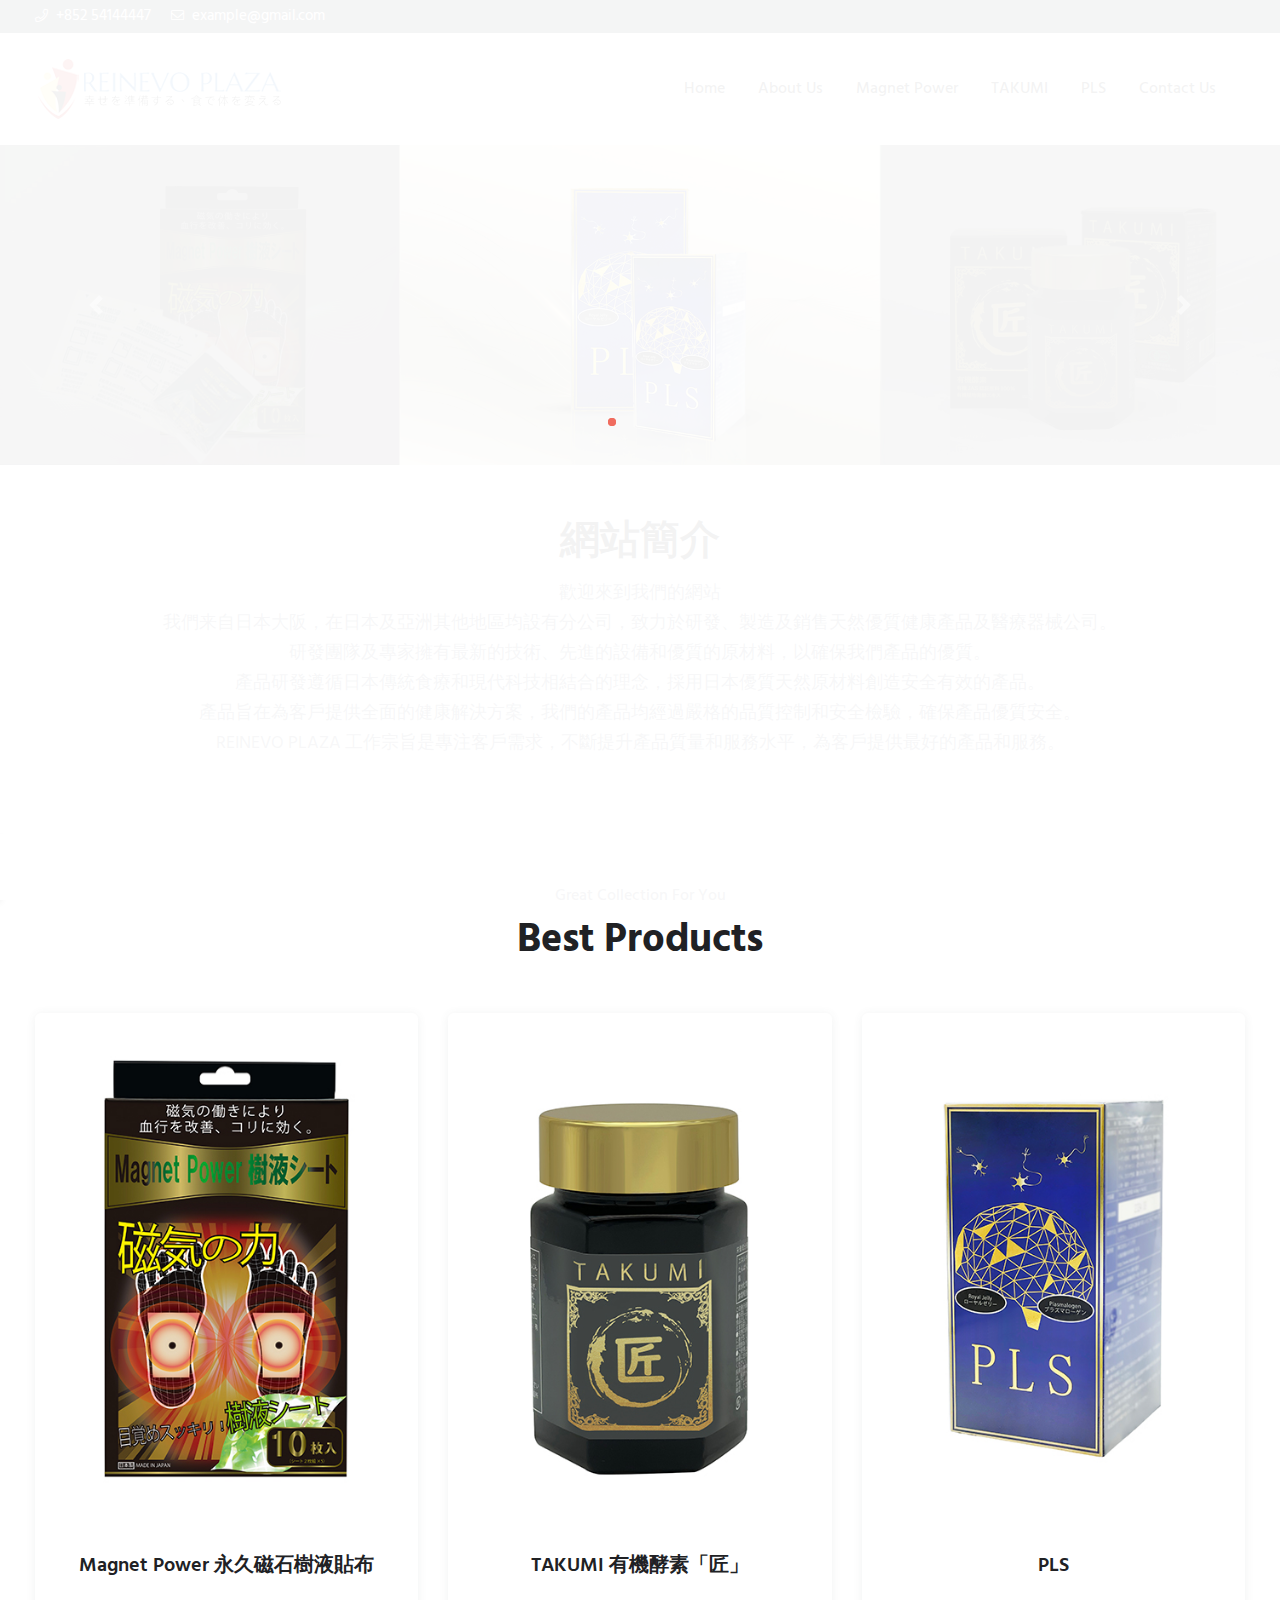
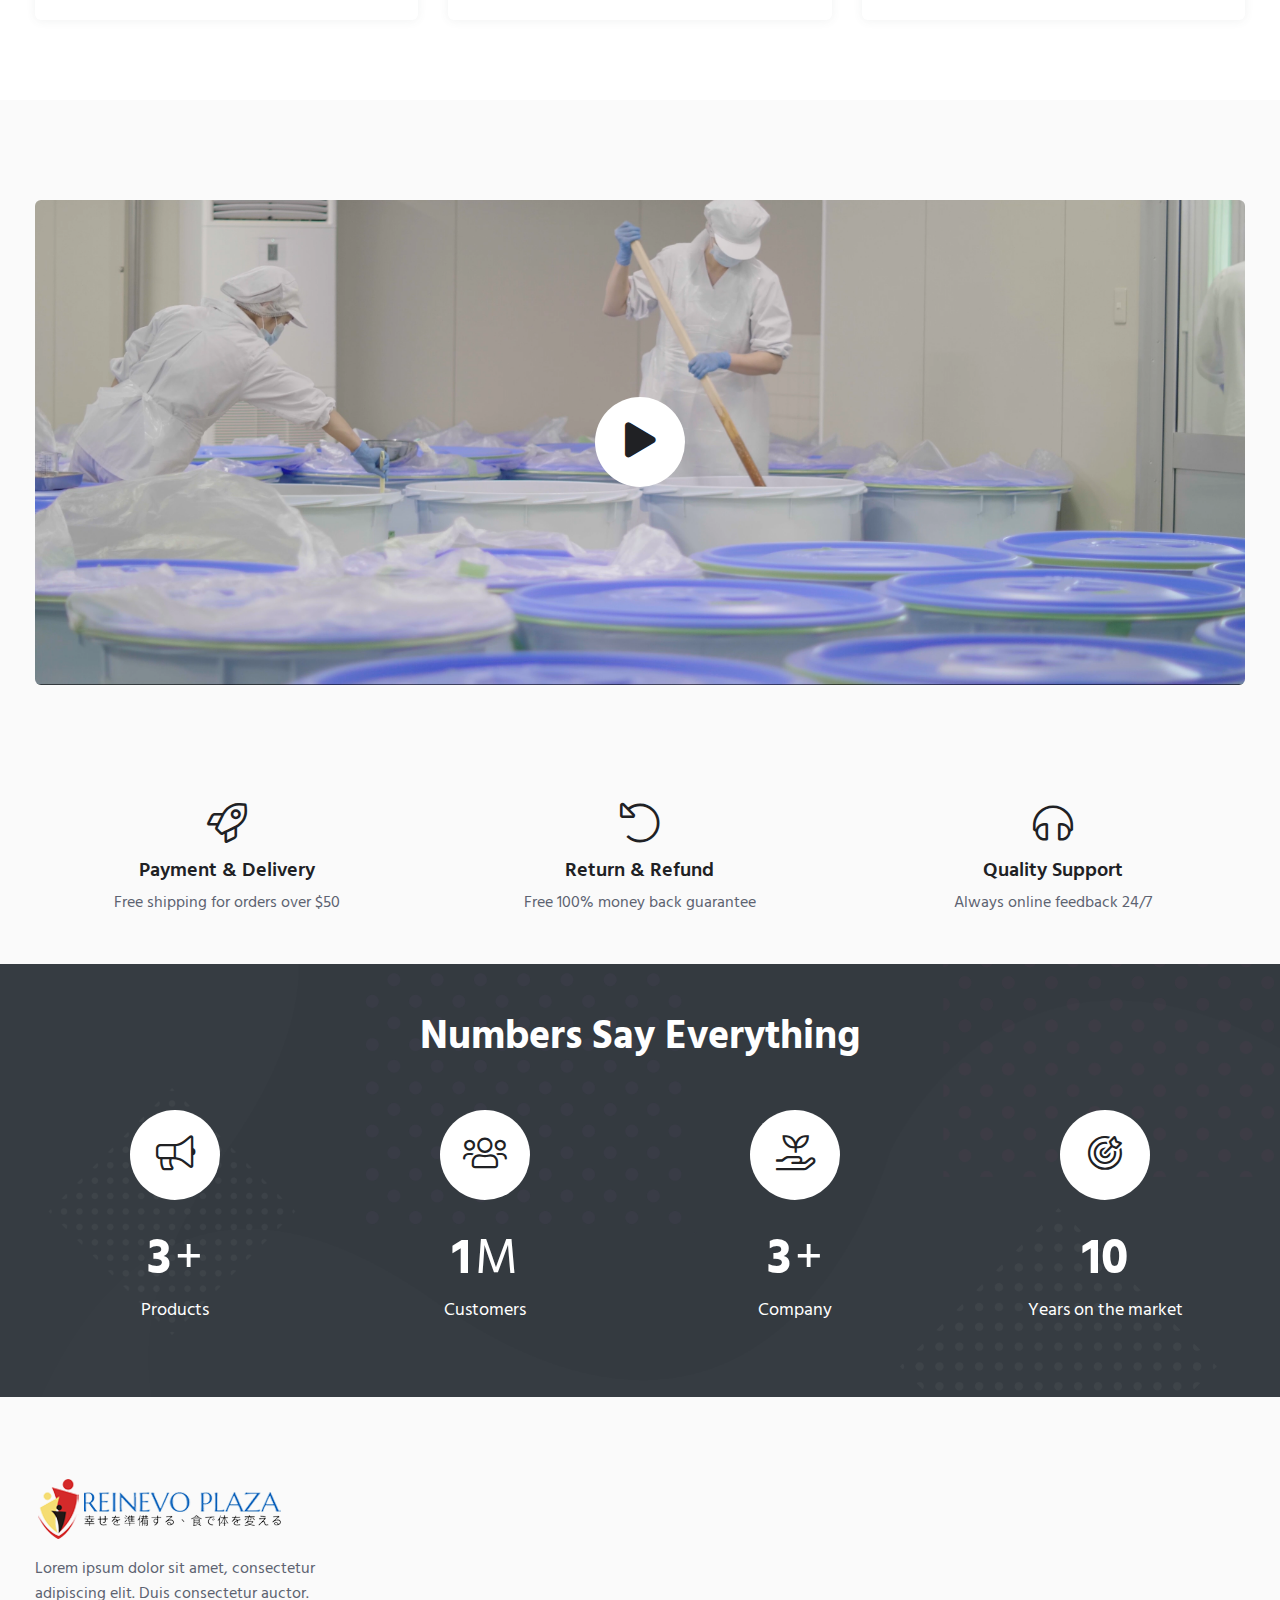
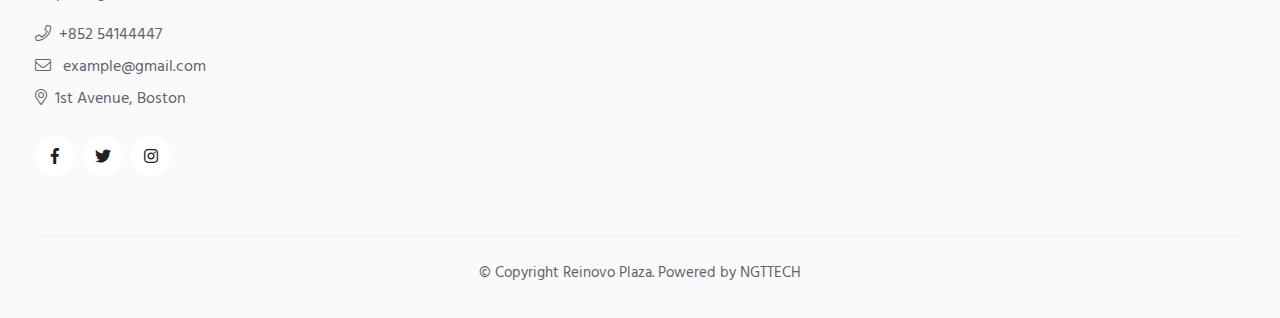
==== index.html @ 69c7a855 "05/06/2023" ====
<!DOCTYPE html>
<html lang="en">
<head>
    <meta content="text/html; charset=utf-8" http-equiv="content-type">
    <meta content="TechyDevs" name="author">
    <meta content="width=device-width, initial-scale=1.0" name="viewport">
    <meta content="ie=edge" http-equiv="X-UA-Compatible">
    <title>Reinovo Plaza</title>
    <!-- Favicon -->
    <link href="images/favicon.png" rel="icon">

    <!-- Google Fonts -->
    <link href="https://fonts.googleapis.com/" rel="preconnect">
    <link href="https://fonts.googleapis.com/css2?family=Hind:wght@300;400;500;700&amp;display=swap" rel="stylesheet">

    <!-- Template CSS Files -->
    <link href="css/bootstrap.min.css" rel="stylesheet">
    <link href="css/bootstrap-select.min.css" rel="stylesheet">
    <link href="css/font-awesome.min.css" rel="stylesheet">
    <link href="css/owl.carousel.min.css" rel="stylesheet">
    <link href="css/owl.theme.default.min.css" rel="stylesheet">
    <link href="css/jquery.fancybox.css" rel="stylesheet">
    <link href="css/animate.min.css" rel="stylesheet">
    <link href="css/style.css" rel="stylesheet">
</head>

<body>
<!-- start per-loader -->
<div class="loader-container">
    <div class="loader-ripple">
        <div></div>
        <div></div>
    </div>
</div>
<!-- end per-loader -->

<!-- ================================
            START HEADER AREA
================================= -->
<header class="header-area">
    <div class="main-header-top bg-dark py-1">
        <div class="container">
            <div class="row align-items-center">
                <div class="col-lg-6">
                    <div class="header-top-item">
                        <ul class="list-item list-item-white fs-15">
                            <li class="d-inline-block mr-3"><a href="tel:+18008012718"><i
                                    class="fal fa-phone mr-2 fs-13"></i>+852 54144447</a></li>
                            <li class="d-inline-block mr-3"><a href="mailto:example@gmail.com"><i
                                    class="fal fa-envelope mr-2 fs-13"></i>example@gmail.com</a></li>
                        </ul>
                    </div>
                </div><!-- end col-lg-6 -->
            </div><!-- end row -->
        </div><!-- end container -->
    </div><!-- end main-header-top -->
    <div class="main-header bg-white py-4">
        <div class="container">
            <div class="row align-items-center">
                <div class="col-lg-2 col-8">
                    <div class="main-brand-wrap d-flex align-items-center justify-content-between">
                        <a class="side-menu-open icon-element icon-element-xs d-block d-lg-none mr-3" href="#">
                            <i class="fal fa-bars"></i>
                        </a>
                        <a class="main-logo" href="#"><img alt="logo" class="logo" src="images/logo-black.png"></a>
                        <!-- end side-menu-open -->
                    </div><!-- end main-brand-wrap -->
                </div><!-- end col-lg-2-->
                <div class="col-lg-10 col-4">
                    <div class="main-header-content d-flex align-items-center justify-content-end">
                        <nav class="main-menu">
                            <ul>
                                <li>
                                    <a href="index.html">home <i class="fal"></i></a>
                                </li>
                                <li>
                                    <a href="#about">about us <i class="fal"></i></a>
                                </li>
                                <li>
                                    <a href="magnet-power.html">Magnet Power <i class="fal"></i></a>
                                </li>
                                <li>
                                    <a href="takumi.html">TAKUMI <i class="fal"></i></a>
                                </li>
                                <li>
                                    <a href="pls.html">PLS <i class="fal"></i></a>
                                </li>
                                <li>
                                    <a href="#">Contact us <i class="fal"></i></a>
                                </li>
                            </ul>
                        </nav>
                        <!-- end main-header-action -->
                    </div><!-- end main-header-content -->
                </div><!-- end col-lg-10 -->
            </div><!-- end row -->
        </div><!-- end container -->
    </div><!-- end main-header -->
    <div class="off-canvas">
        <a class="off-canvas-close icon-element icon-element-xs position-absolute top-0 right-0 mt-3 mr-3" href="#">
            <i class="fal fa-times"></i>
        </a><!-- end off-canvas-close -->
        <ul class="list-item off-canvas-menu">
            <li>
                <a href="index.html">home <i class="fal"></i></a>
            </li>
            <li>
                <a href="#about">about us <i class="fal"></i></a>
            </li>
            <li>
                <a href="magnet-power.html">Magnet Power <i class="fal"></i></a>
            </li>
            <li>
                <a href="takumi.html">TAKUMI <i class="fal"></i></a>
            </li>
            <li>
                <a href="pls.html">PLS <i class="fal"></i></a>
            </li>
            <li>
                <a href="#">Contact us <i class="fal"></i></a>
            </li>
        </ul>
    </div><!-- end off-canvas -->
</header>
<!-- ================================
         END HEADER AREA
================================= -->

<!--================================
         START HERO AREA
=================================-->
<section class="hero-area">
    <div class="carousel slide" data-ride="carousel" id="carouselExampleControls">
        <div class="carousel-inner">
            <div class="carousel-item active">
                <img alt="First slide" class="d-block w-100 desktop-image" src="images/shop/3.jpg">
                <img alt="First slide" class="d-block w-100 mobile-image" src="images/shop/s-1.png">
            </div>
            <div class="carousel-item">
                <img alt="Second slide" class="d-block w-100 desktop-image" src="images/shop/1.jpg">
                <img alt="Second slide" class="d-block w-100 mobile-image" src="images/shop/s-2.png">
            </div>
            <div class="carousel-item" id="about">
                <img alt="Third slide" class="d-block w-100 desktop-image" src="images/shop/2.jpg">
                <img alt="Third slide" class="d-block w-100 mobile-image" src="images/shop/s-3.png">
            </div>
        </div>
        <a class="carousel-control-prev" data-slide="prev" href="#carouselExampleControls" role="button">
            <span aria-hidden="true" class="carousel-control-prev-icon"></span>
            <span class="sr-only">Previous</span>
        </a>
        <a class="carousel-control-next" data-slide="next" href="#carouselExampleControls" role="button">
            <span aria-hidden="true" class="carousel-control-next-icon"></span>
            <span class="sr-only">Next</span>
        </a>
    </div>
</section>
<!-- end hero-area -->
<!--================================
        END HERO AREA
=================================-->

<!-- ================================
       START SERVICE AREA
================================= -->
<section class="service-area section-padding bg-gray">
    <div class="container">
        <div class="text-center">
            <h2 class="sec-title mb-3 theme-font-2 fw-semi-bold">網站簡介</h2>
            <p class="sec-desc mb-4">
                歡迎來到我們的網站<br/>

                我們来自日本大阪，在日本及亞洲其他地區均設有分公司，致力於研發、製造及銷售天然優質健康產品及醫療器械公司。<br/>

                研發團隊及專家擁有最新的技術、先進的設備和優質的原材料，以確保我們產品的優質。<br/>

                產品研發遵循日本傳統食療和現代科技相結合的理念，採用日本優質天然原材料創造安全有效的產品。<br/>

                產品旨在為客戶提供全面的健康解決方案，我們的產品均經過嚴格的品質控制和安全檢驗，確保產品優質安全。<br/>

                REINEVO PLAZA 工作宗旨是專注客戶需求，不斷提升產品質量和服務水平，為客戶提供最好的產品和服務。
            </p>
        </div>
    </div><!-- end container -->
</section><!-- end service-area -->
<!-- ================================
       START SERVICE AREA
================================= -->

<hr class="border-top-gray my-0">

<!-- ================================
       START PRODUCT AREA
================================= -->
<section class="product-area section-padding">
    <div class="container">
        <div class="text-center">
            <p class="mb-2 fw-medium">Great Collection For You</p>
            <h3 class="sec-title">Best Products</h3>
        </div>
        <div class="row mt-5">
            <div class="col-lg-4 col-md-6">
                <div class="card text-center hover-y overflow-hidden">
                    <div class="card-head">
                        <img alt="product image" class="card-img-top lazy" data-src="images/products/3_1.jpg"
                             src="images/products/3_1.jpg">
                        <a class="btn btn-sm btn-primary add-to-cart-btn" href="magnet-power.html">View Details <i
                                class="fal fa-angle-right ml-1"></i></a>
                    </div><!-- end card-head -->
                    <div class="card-body">
                        <h4 class="card-title fs-20"><a href="magnet-power.html">Magnet Power 永久磁石樹液貼布</a></h4>
                    </div><!-- end card-body -->
                </div><!-- end card -->
            </div><!-- end col-lg-3 -->
            <div class="col-lg-4 col-md-6">
                <div class="card text-center hover-y overflow-hidden">
                    <div class="card-head">
                        <img alt="product image" class="card-img-top lazy" data-src="iimages/products/1_1.jpg"
                             src="images/products/1_1.jpg">
                        <a class="btn btn-sm btn-primary add-to-cart-btn" href="takumi.html">View Details <i
                                class="fal fa-angle-right ml-1"></i></a>
                    </div><!-- end card-head -->
                    <div class="card-body">
                        <h4 class="card-title fs-20"><a href="takumi.html">TAKUMI 有機酵素「匠」</a></h4>
                    </div><!-- end card-body -->
                </div><!-- end card -->
            </div>
            <div class="col-lg-4 col-md-6">
                <div class="card text-center hover-y overflow-hidden">
                    <div class="card-head">
                        <img alt="product image" class="card-img-top lazy" data-src="images/products/2_1.jpg"
                             src="images/products/2_1.jpg">
                        <a class="btn btn-sm btn-primary add-to-cart-btn" href="pls.html">View Details <i
                                class="fal fa-angle-right ml-1"></i></a>
                    </div><!-- end card-head -->
                    <div class="card-body">
                        <h4 class="card-title fs-20"><a href="pls.html">PLS</a></h4>
                    </div><!-- end card-body -->
                </div><!-- end card -->
            </div>

        </div><!-- end row -->
        <!--<div class="text-center">
            <a href="#" class="btn btn-primary"><i class="far fa-sync-alt mr-1"></i> Load more product</a>
        </div>-->
    </div><!-- end container -->
</section>
<!-- end product-area -->
<!-- ================================
       START PRODUCT AREA
================================= -->

<!-- ================================
       START CTA AREA
================================= -->
<section class="cta-area bg-gray section--padding">
    <div class="container">
        <div class="row">
            <div class="col-lg-12">
                <div class="position-relative">
                    <img alt="" class="w-100 rounded-6 lazy" data-src="images/products/thumb.PNG"
                         src="images/products/thumb.PNG">
                    <div class="video-box position-absolute top-0 left-0 w-100 h-100 d-flex align-items-center justify-content-center">
                        <a class="icon-element hover-y" data-fancybox="preview-video"
                           href="https://www.youtube.com/watch?v=OJF3Egdzdyc" title="Play Video">
                            <i class="fas fa-play"></i>
                        </a>
                    </div>
                </div>
            </div>
        </div><!-- end row -->
    </div><!-- end container -->
</section><!-- end cta-area -->
<!-- ================================
       START CTA AREA
================================= -->

<!-- ================================
       START HOW-IT-WORKS AREA
================================= -->
<section class="how-it-works-area bg-gray pt-5 pb-4 text-center">
    <div class="container">
        <div class="row">
            <div class="col-lg-4 col-md-6">
                <div class="mb-4">
                    <span class="fal fa-rocket mb-3 fs-40 text-black"></span>
                    <h5 class="mb-2 fw-semi-bold">Payment & Delivery</h5>
                    <p>Free shipping for orders over $50</p>
                </div>
            </div><!-- end col-lg-4 -->
            <div class="col-lg-4 col-md-6">
                <div class="mb-4">
                    <span class="fal fa-undo-alt mb-3 fs-40 text-black"></span>
                    <h5 class="mb-2 fw-semi-bold">Return & Refund</h5>
                    <p>Free 100% money back guarantee</p>
                </div>
            </div><!-- end col-lg-4 -->
            <div class="col-lg-4 col-md-6">
                <div class="mb-4">
                    <span class="fal fa-headphones mb-3 fs-40 text-black"></span>
                    <h5 class="mb-2 fw-semi-bold">Quality Support</h5>
                    <p>Always online feedback 24/7</p>
                </div>
            </div><!-- end col-lg-4 -->
        </div><!-- end row -->
    </div><!-- end container -->
</section><!-- end how-it-works-area -->
<!-- ================================
       START HOW-IT-WORKS AREA
================================= -->

<!-- ================================
       START FUN-FACT AREA
================================= -->
<section class="fun-fact-area bg-dark text-center section-padding pattern-bg">
    <div class="container">
        <h2 class="sec-title text-white">Numbers Say Everything</h2>
        <div class="row mt-5">
            <div class="col-lg-3 col-md-6">
                <div class="fun-fact-item mb-4">
                    <div class="icon-element mx-auto mb-5 d-block">
                        <i class="fal fa-bullhorn"></i>
                    </div>
                    <span class="counter text-white fs-50 font-weight-bold">3</span>
                    <span class="fs-50 text-white">+</span>
                    <p class="mt-3 fs-18 text-white">Products</p>
                </div><!-- end fun-fact-item -->
            </div><!-- end col-lg-3 -->
            <div class="col-lg-3 col-md-6">
                <div class="fun-fact-item mb-4">
                    <div class="icon-element mx-auto mb-5 d-block">
                        <i class="fal fa-users"></i>
                    </div>
                    <span class="counter text-white fs-50 font-weight-bold">1</span>
                    <span class="fs-50 text-white">M</span>
                    <p class="mt-3 fs-18 text-white">Customers</p>
                </div><!-- end fun-fact-item -->
            </div><!-- end col-lg-3 -->
            <div class="col-lg-3 col-md-6">
                <div class="fun-fact-item mb-4">
                    <div class="icon-element mx-auto mb-5 d-block">
                        <i class="fal fa-hand-holding-seedling"></i>
                    </div>
                    <span class="counter text-white fs-50 font-weight-bold">3</span>
                    <span class="fs-50 text-white">+</span>
                    <p class="mt-3 fs-18 text-white">Company</p>
                </div><!-- end fun-fact-item -->
            </div><!-- end col-lg-3 -->
            <div class="col-lg-3 col-md-6">
                <div class="fun-fact-item mb-4">
                    <div class="icon-element mx-auto mb-5 d-block">
                        <i class="fal fa-bullseye-arrow"></i>
                    </div>
                    <span class="counter text-white fs-50 font-weight-bold">10</span>
                    <p class="mt-3 fs-18 text-white">Years on the market</p>
                </div><!-- end fun-fact-item -->
            </div><!-- end col-lg-3 -->
        </div><!-- end row -->
    </div><!-- end container -->
</section><!-- end fun-fact-area -->
<!-- ================================
       START FUN-FACT AREA
================================= -->

<!-- ================================
         END FOOTER AREA
================================= -->
<section class="footer-area bg-gray pt-80 pb-4">
    <div class="container">
        <div class="row">
            <div class="col-lg-3 col-md-6">
                <div class="footer-item mb-5">
                    <a href="index.html">
                        <img alt="footer logo" class="footer-logo" src="images/logo-black.png">
                    </a>
                    <p class="mt-3">Lorem ipsum dolor sit amet, consectetur adipiscing elit. Duis consectetur
                        auctor.</p>
                    <ul class="list-item mt-3 mb-4">
                        <li><a href="tel:+85254144447"><i class="fal fa-phone mr-2"></i>+852 54144447</a></li>
                        <li><a href="mailto:example@gmail.com"><i class="fal fa-envelope mr-2"></i>
                            example@gmail.com</a>
                        </li>
                        <li><a href="#"><i class="fal fa-map-marker-alt mr-2"></i>1st Avenue, Boston</a></li>
                    </ul>
                    <div class="social-icons">
                        <a class="icon-element icon-element-xs mr-1" href="#"><i class="fab fa-facebook-f"></i></a>
                        <a class="icon-element icon-element-xs mr-1" href="#"><i class="fab fa-twitter"></i></a>
                        <a class="icon-element icon-element-xs" href="#"><i class="fab fa-instagram"></i></a>
                    </div><!-- end social-icons -->
                </div><!-- end footer-item -->
            </div><!-- end col-lg-3 -->
            <div class="col-lg-9 col-md-12">
                <iframe allowfullscreen=""
                        height="350" loading="lazy" referrerpolicy="no-referrer-when-downgrade" src="https://www.google.com/maps/embed?pb=!1m18!1m12!1m3!1d236161.11980849216!2d113.96289110441053!3d22.352968179770752!2m3!1f0!2f0!3f0!3m2!1i1024!2i768!4f13.1!3m3!1m2!1s0x3403fefda2ea2807%3A0x486db43574f494da!2sHong%20Kong!5e0!3m2!1sen!2sbd!4v1685864176898!5m2!1sen!2sbd" style="border:0;"
                        width="100%"></iframe>
            </div>
        </div><!-- end row -->
        <hr class="border-top-gray mt-0 mb-4">
        <div class="copyright-content">
            <p class="copy-desc my-2 fs-15 text-center">
                © Copyright Reinovo Plaza. Powered by <a class="btn-link font-weight-normal" href="#">NGTTECH</a>
            </p>
        </div><!-- end copyright-content -->
    </div><!-- end container -->
</section>
<!-- ================================
          END FOOTER AREA
================================= -->

<!-- start back-to-top -->
<div id="back-to-top">
    <i class="far fa-angle-up" title="Go top"></i>
</div>
<!-- end back-to-top -->

<!-- Template JS Files -->
<script src="js/jquery-3.4.1.min.js"></script>
<script src="js/bootstrap.bundle.min.js"></script>
<script src="js/bootstrap-select.min.js"></script>
<script src="js/owl.carousel.min.js"></script>
<script src="js/waypoints.min.js"></script>
<script src="js/jquery.counterup.min.js"></script>
<script src="js/jquery.fancybox.min.js"></script>
<script src="js/jquery.lazy.min.js"></script>
<script src="js/rating.js"></script>
<script src="js/main.js"></script>
</body>

</html>
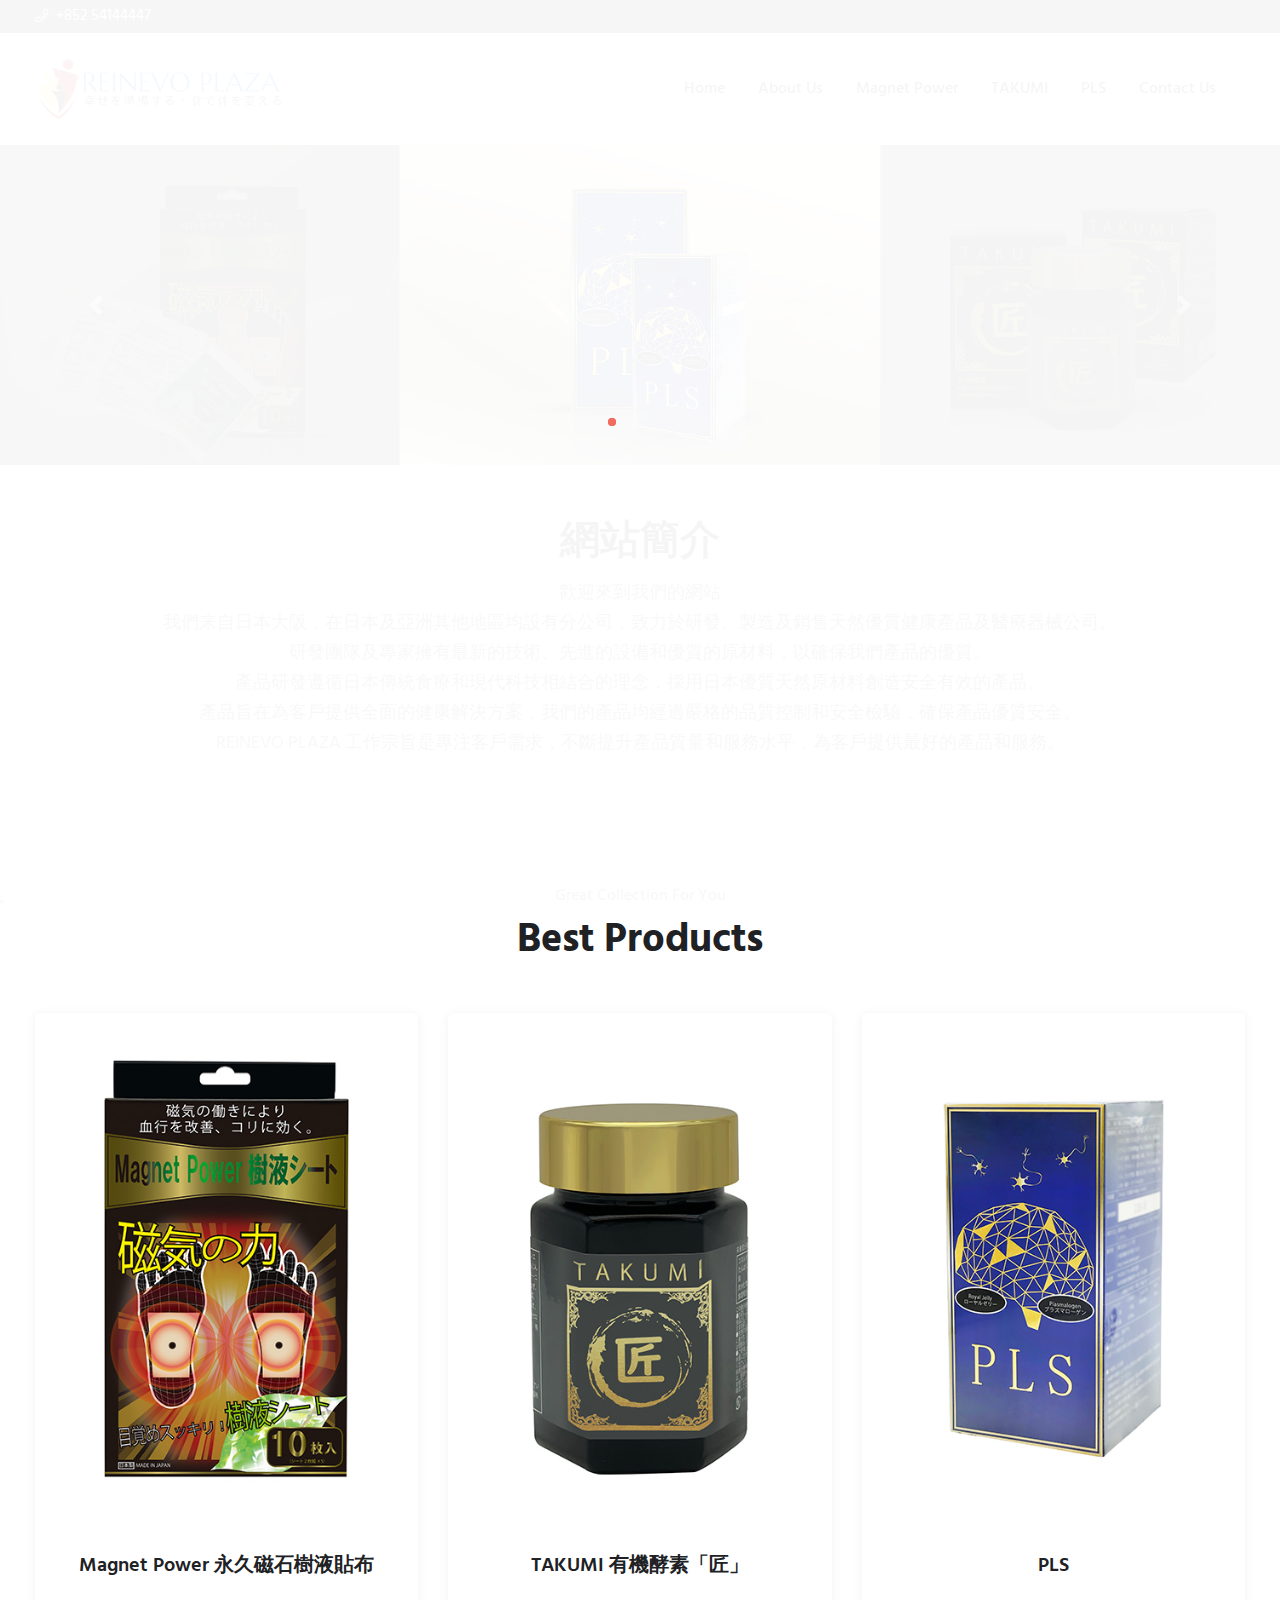
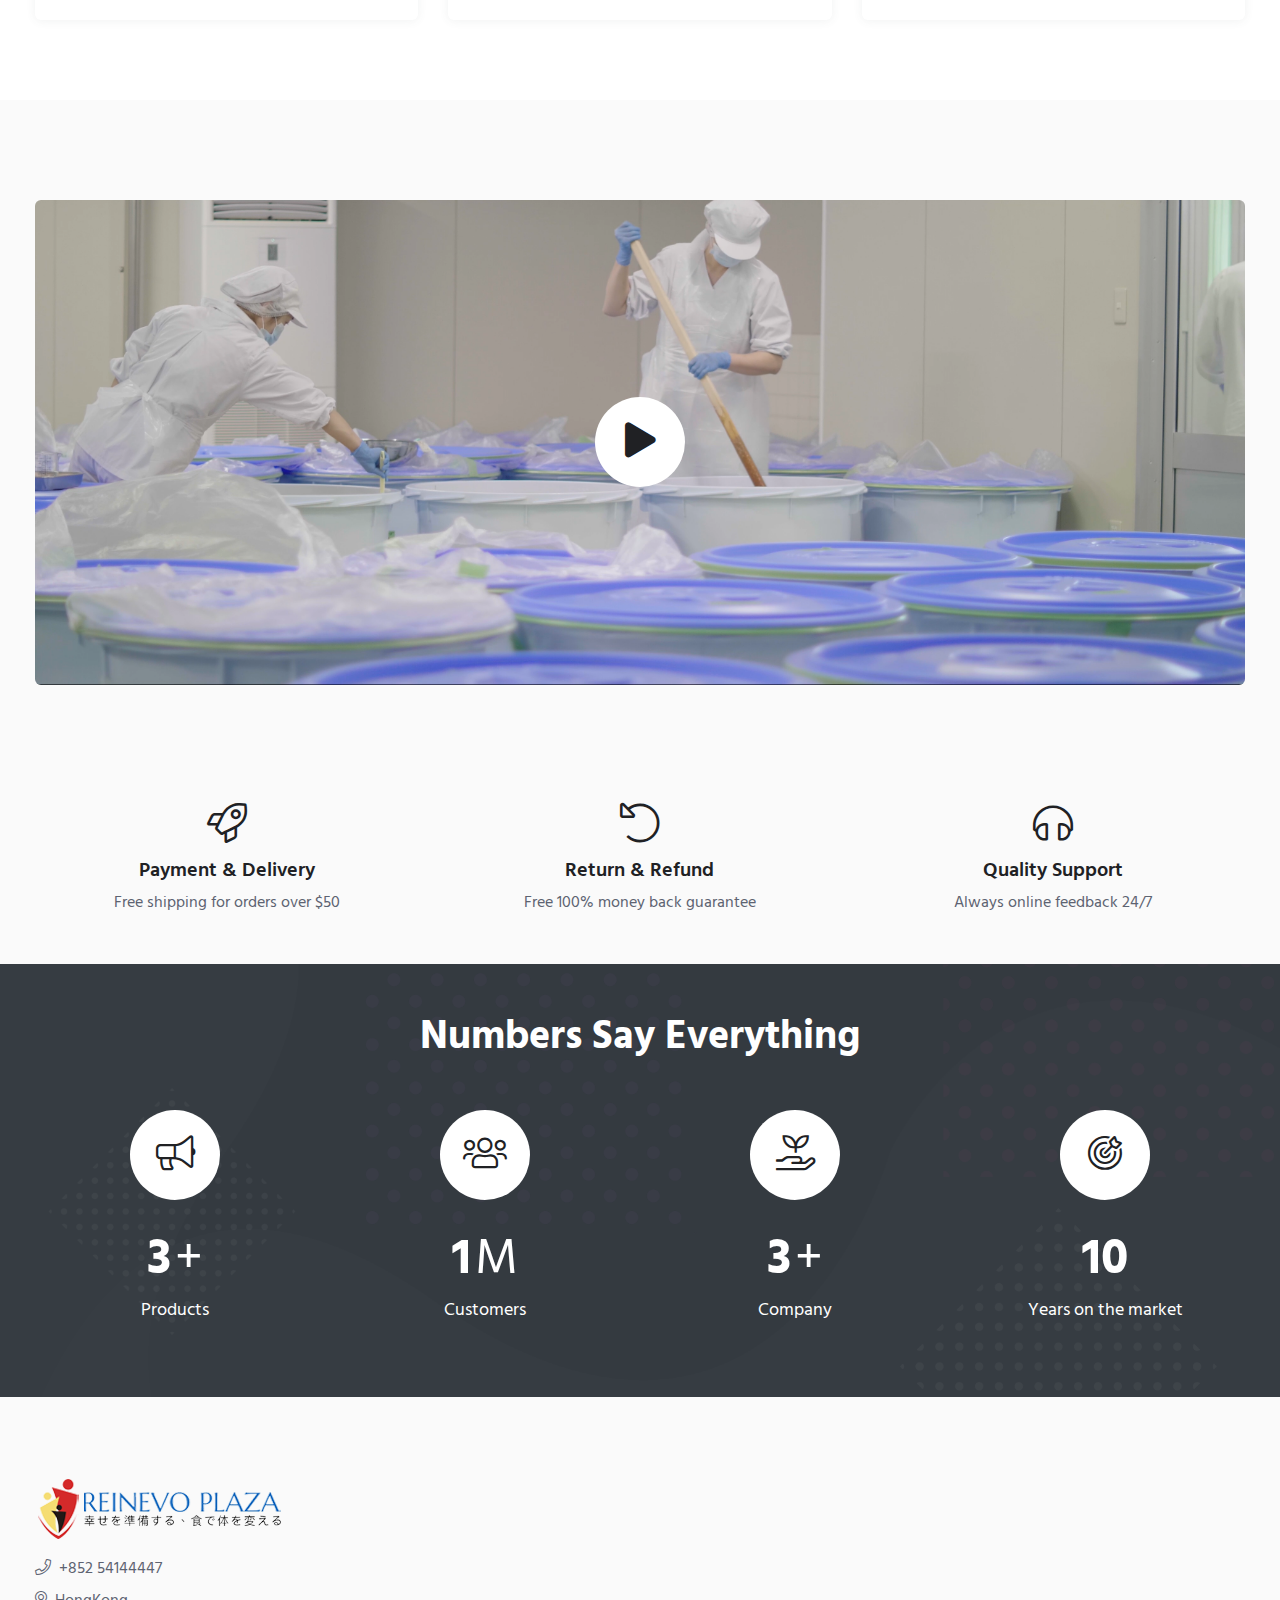
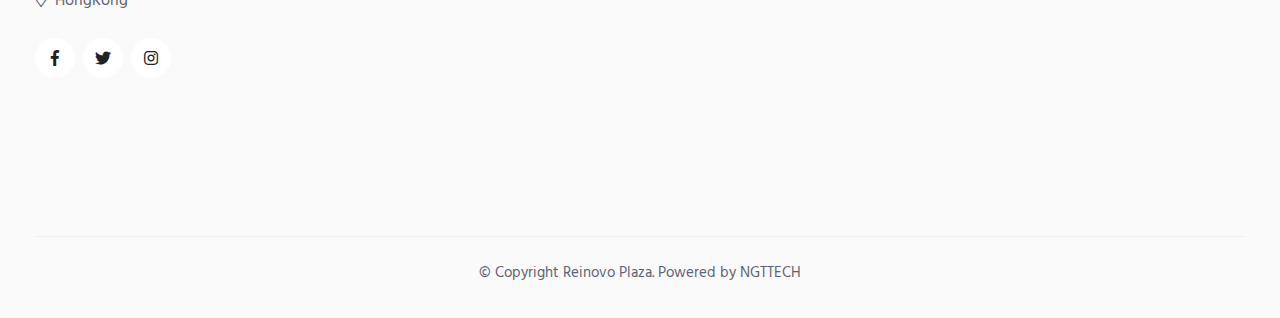
==== commit 2bbd3062: "update all" ====
--- a/index.html
+++ b/index.html
@@ -46,8 +46,7 @@
                         <ul class="list-item list-item-white fs-15">
                             <li class="d-inline-block mr-3"><a href="tel:+18008012718"><i
                                     class="fal fa-phone mr-2 fs-13"></i>+852 54144447</a></li>
-                            <li class="d-inline-block mr-3"><a href="mailto:example@gmail.com"><i
-                                    class="fal fa-envelope mr-2 fs-13"></i>example@gmail.com</a></li>
+
                         </ul>
                     </div>
                 </div><!-- end col-lg-6 -->
@@ -373,14 +372,9 @@
                     <a href="index.html">
                         <img alt="footer logo" class="footer-logo" src="images/logo-black.png">
                     </a>
-                    <p class="mt-3">Lorem ipsum dolor sit amet, consectetur adipiscing elit. Duis consectetur
-                        auctor.</p>
                     <ul class="list-item mt-3 mb-4">
                         <li><a href="tel:+85254144447"><i class="fal fa-phone mr-2"></i>+852 54144447</a></li>
-                        <li><a href="mailto:example@gmail.com"><i class="fal fa-envelope mr-2"></i>
-                            example@gmail.com</a>
-                        </li>
-                        <li><a href="#"><i class="fal fa-map-marker-alt mr-2"></i>1st Avenue, Boston</a></li>
+                        <li><a href="#"><i class="fal fa-map-marker-alt mr-2"></i>HongKong</a></li>
                     </ul>
                     <div class="social-icons">
                         <a class="icon-element icon-element-xs mr-1" href="#"><i class="fab fa-facebook-f"></i></a>
@@ -391,7 +385,9 @@
             </div><!-- end col-lg-3 -->
             <div class="col-lg-9 col-md-12">
                 <iframe allowfullscreen=""
-                        height="350" loading="lazy" referrerpolicy="no-referrer-when-downgrade" src="https://www.google.com/maps/embed?pb=!1m18!1m12!1m3!1d236161.11980849216!2d113.96289110441053!3d22.352968179770752!2m3!1f0!2f0!3f0!3m2!1i1024!2i768!4f13.1!3m3!1m2!1s0x3403fefda2ea2807%3A0x486db43574f494da!2sHong%20Kong!5e0!3m2!1sen!2sbd!4v1685864176898!5m2!1sen!2sbd" style="border:0;"
+                        height="350" loading="lazy" referrerpolicy="no-referrer-when-downgrade"
+                        src="https://www.google.com/maps/embed?pb=!1m18!1m12!1m3!1d236161.11980849216!2d113.96289110441053!3d22.352968179770752!2m3!1f0!2f0!3f0!3m2!1i1024!2i768!4f13.1!3m3!1m2!1s0x3403fefda2ea2807%3A0x486db43574f494da!2sHong%20Kong!5e0!3m2!1sen!2sbd!4v1685864176898!5m2!1sen!2sbd"
+                        style="border:0;"
                         width="100%"></iframe>
             </div>
         </div><!-- end row -->
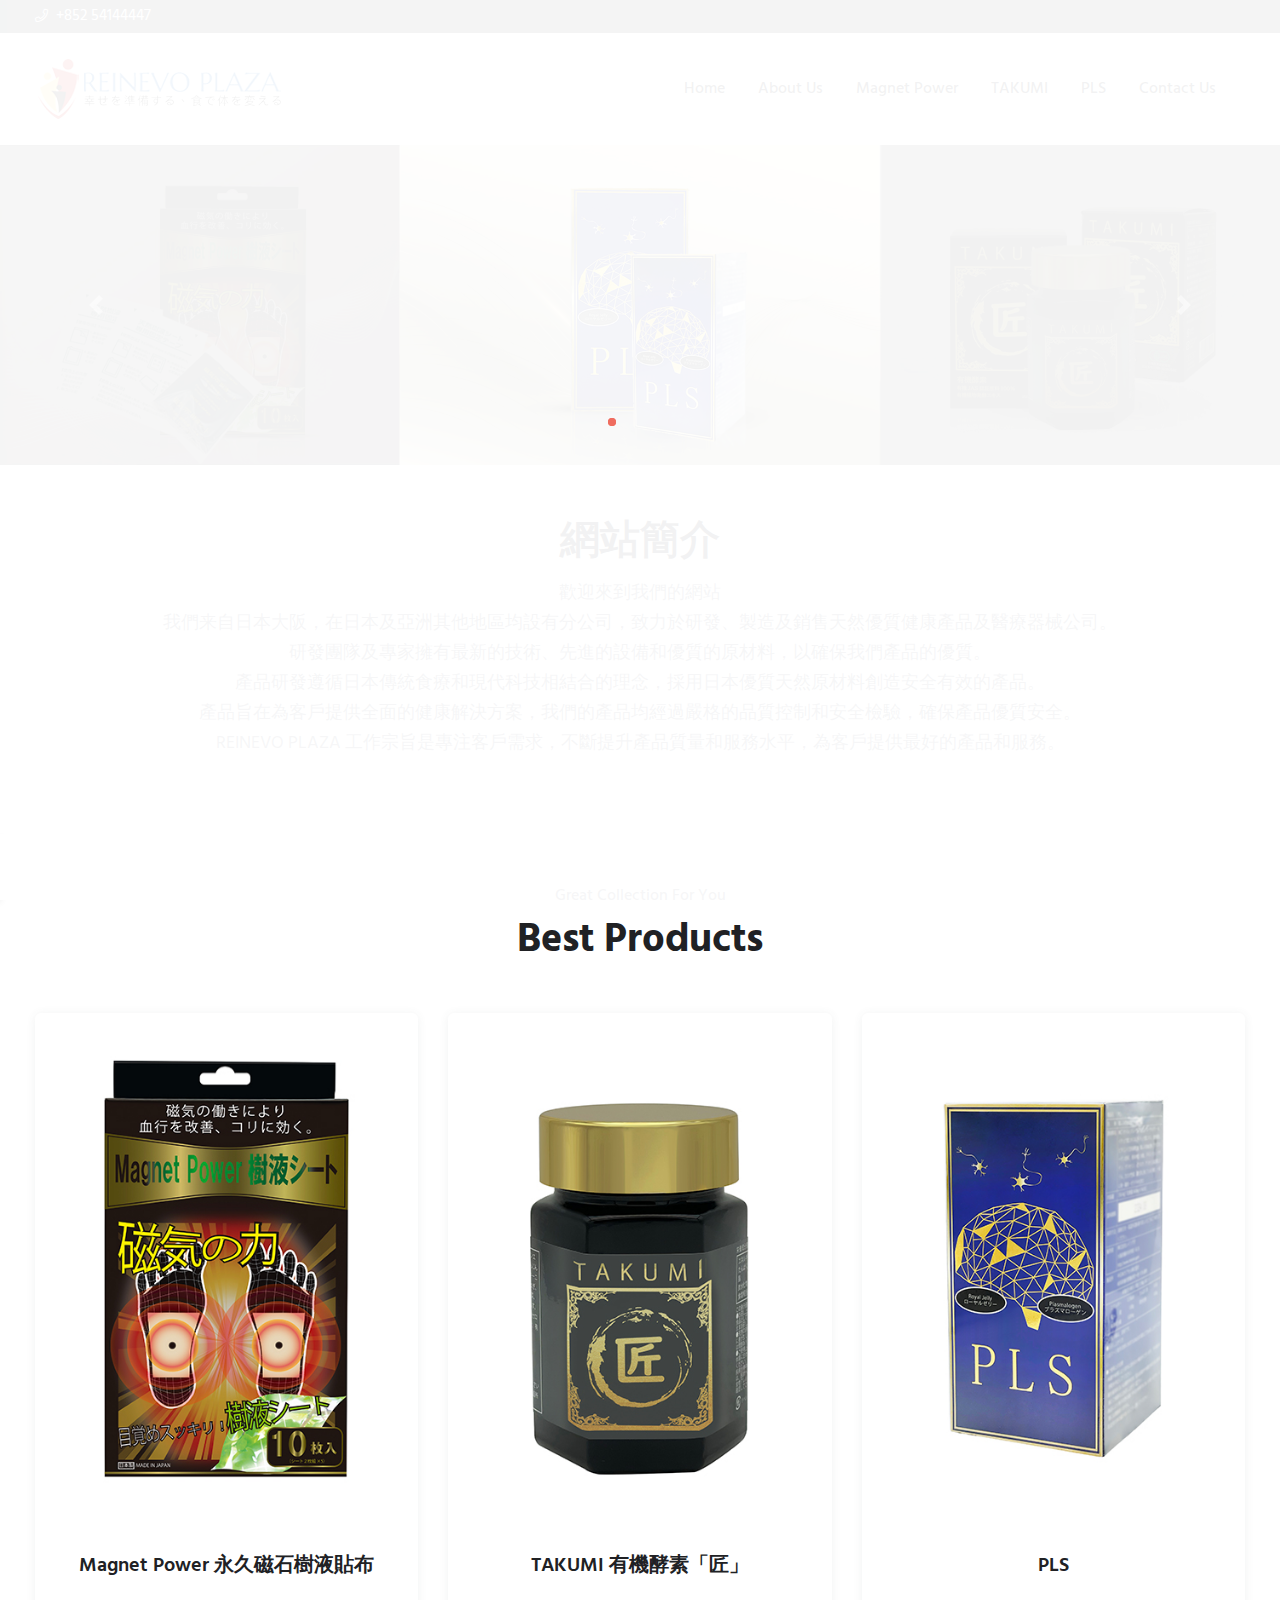
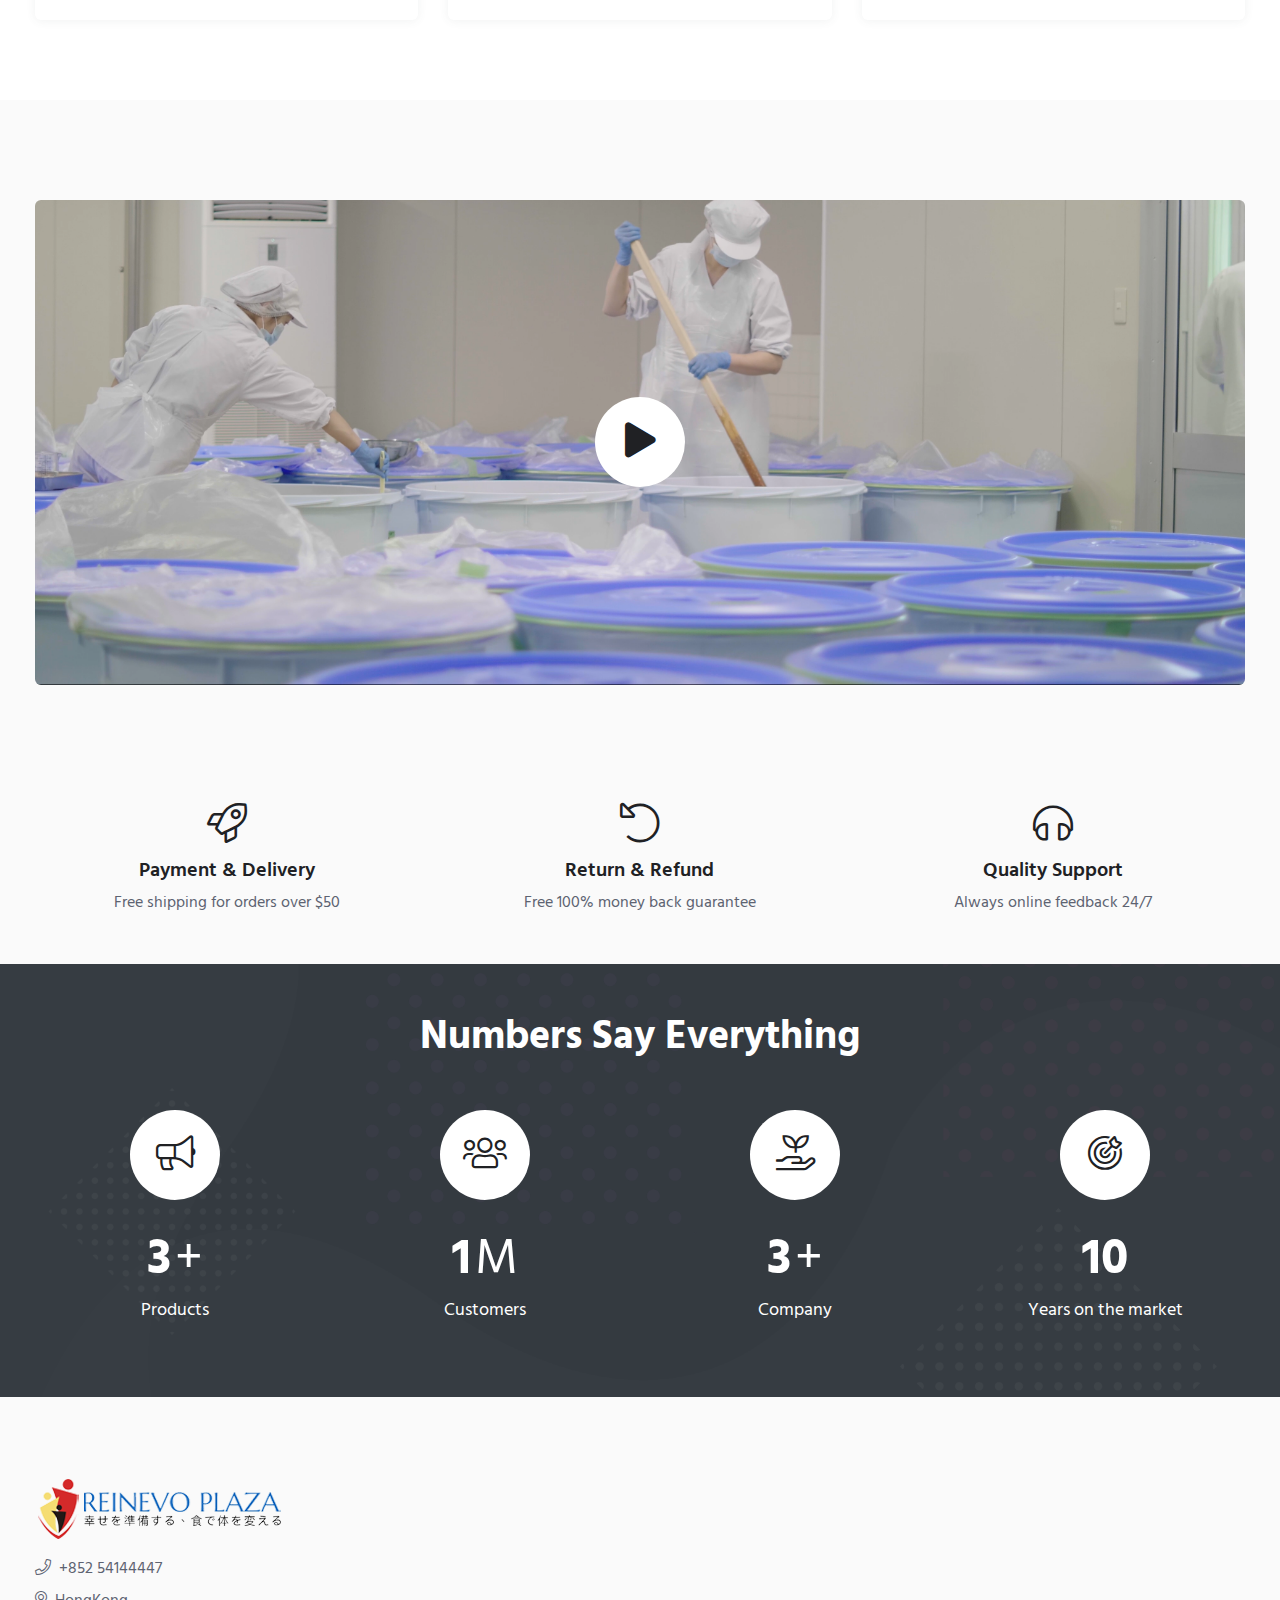
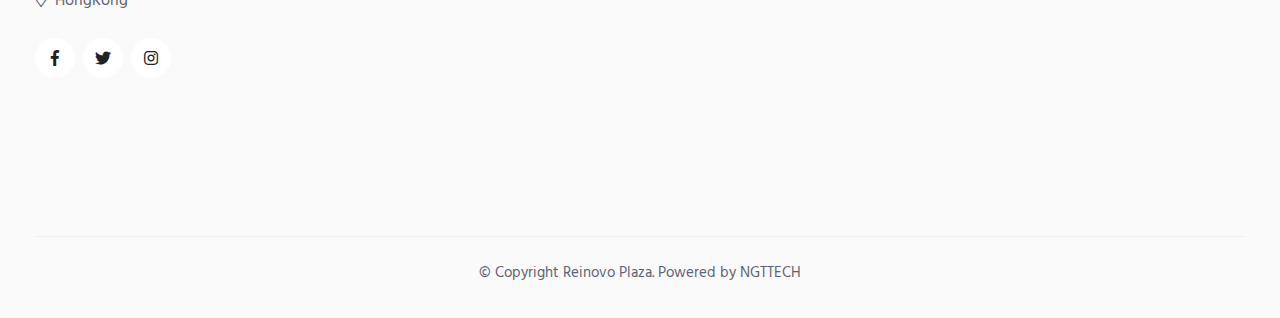
==== commit c33a4548: "update all" ====
--- a/index.html
+++ b/index.html
@@ -76,10 +76,10 @@
                                     <a href="#about">about us <i class="fal"></i></a>
                                 </li>
                                 <li>
-                                    <a href="magnet-power.html">Magnet Power <i class="fal"></i></a>
-                                </li>
-                                <li>
-                                    <a href="takumi.html">TAKUMI <i class="fal"></i></a>
+                                    <a href="magnet-power.php">Magnet Power <i class="fal"></i></a>
+                                </li>
+                                <li>
+                                    <a href="takumi.php">TAKUMI <i class="fal"></i></a>
                                 </li>
                                 <li>
                                     <a href="pls.html">PLS <i class="fal"></i></a>
@@ -107,10 +107,10 @@
                 <a href="#about">about us <i class="fal"></i></a>
             </li>
             <li>
-                <a href="magnet-power.html">Magnet Power <i class="fal"></i></a>
-            </li>
-            <li>
-                <a href="takumi.html">TAKUMI <i class="fal"></i></a>
+                <a href="magnet-power.php">Magnet Power <i class="fal"></i></a>
+            </li>
+            <li>
+                <a href="takumi.php">TAKUMI <i class="fal"></i></a>
             </li>
             <li>
                 <a href="pls.html">PLS <i class="fal"></i></a>
@@ -203,11 +203,11 @@
                     <div class="card-head">
                         <img alt="product image" class="card-img-top lazy" data-src="images/products/3_1.jpg"
                              src="images/products/3_1.jpg">
-                        <a class="btn btn-sm btn-primary add-to-cart-btn" href="magnet-power.html">View Details <i
+                        <a class="btn btn-sm btn-primary add-to-cart-btn" href="magnet-power.php">View Details <i
                                 class="fal fa-angle-right ml-1"></i></a>
                     </div><!-- end card-head -->
                     <div class="card-body">
-                        <h4 class="card-title fs-20"><a href="magnet-power.html">Magnet Power 永久磁石樹液貼布</a></h4>
+                        <h4 class="card-title fs-20"><a href="magnet-power.php">Magnet Power 永久磁石樹液貼布</a></h4>
                     </div><!-- end card-body -->
                 </div><!-- end card -->
             </div><!-- end col-lg-3 -->
@@ -216,11 +216,11 @@
                     <div class="card-head">
                         <img alt="product image" class="card-img-top lazy" data-src="iimages/products/1_1.jpg"
                              src="images/products/1_1.jpg">
-                        <a class="btn btn-sm btn-primary add-to-cart-btn" href="takumi.html">View Details <i
+                        <a class="btn btn-sm btn-primary add-to-cart-btn" href="takumi.php">View Details <i
                                 class="fal fa-angle-right ml-1"></i></a>
                     </div><!-- end card-head -->
                     <div class="card-body">
-                        <h4 class="card-title fs-20"><a href="takumi.html">TAKUMI 有機酵素「匠」</a></h4>
+                        <h4 class="card-title fs-20"><a href="takumi.php">TAKUMI 有機酵素「匠」</a></h4>
                     </div><!-- end card-body -->
                 </div><!-- end card -->
             </div>
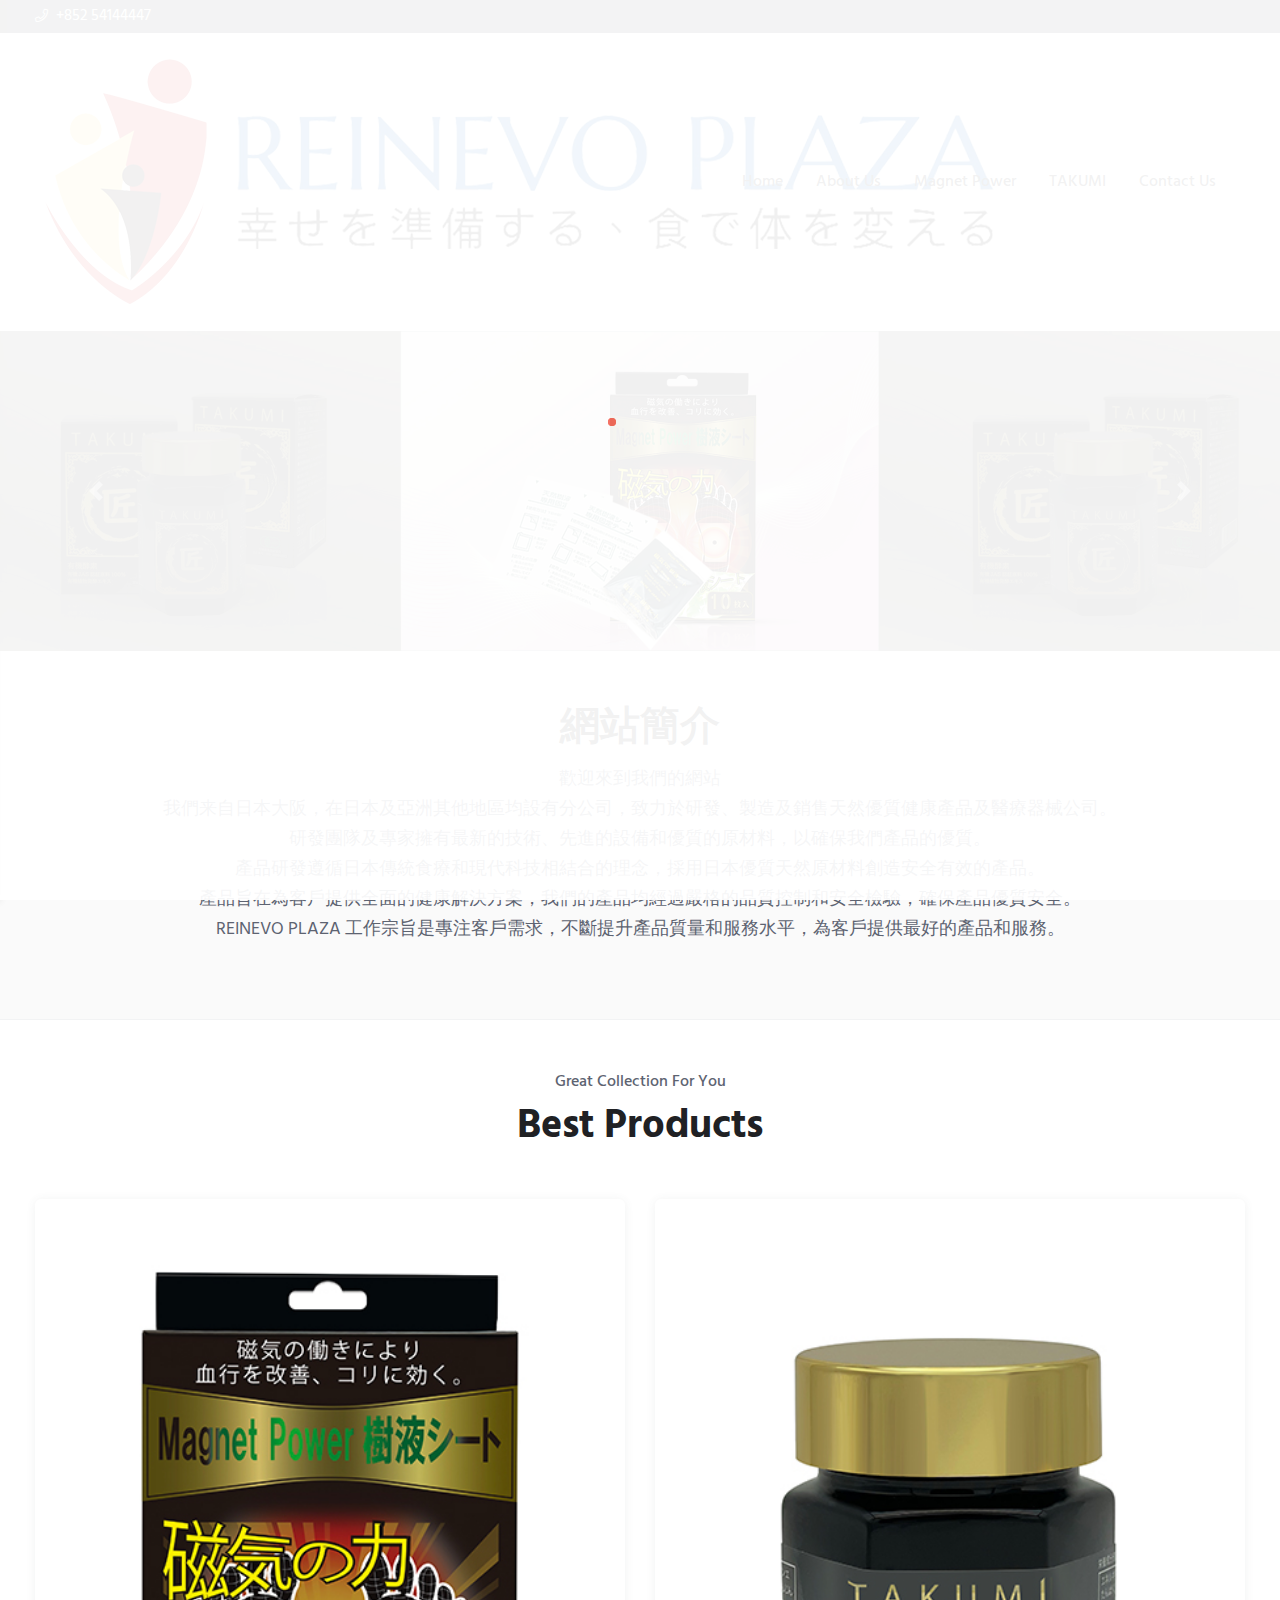
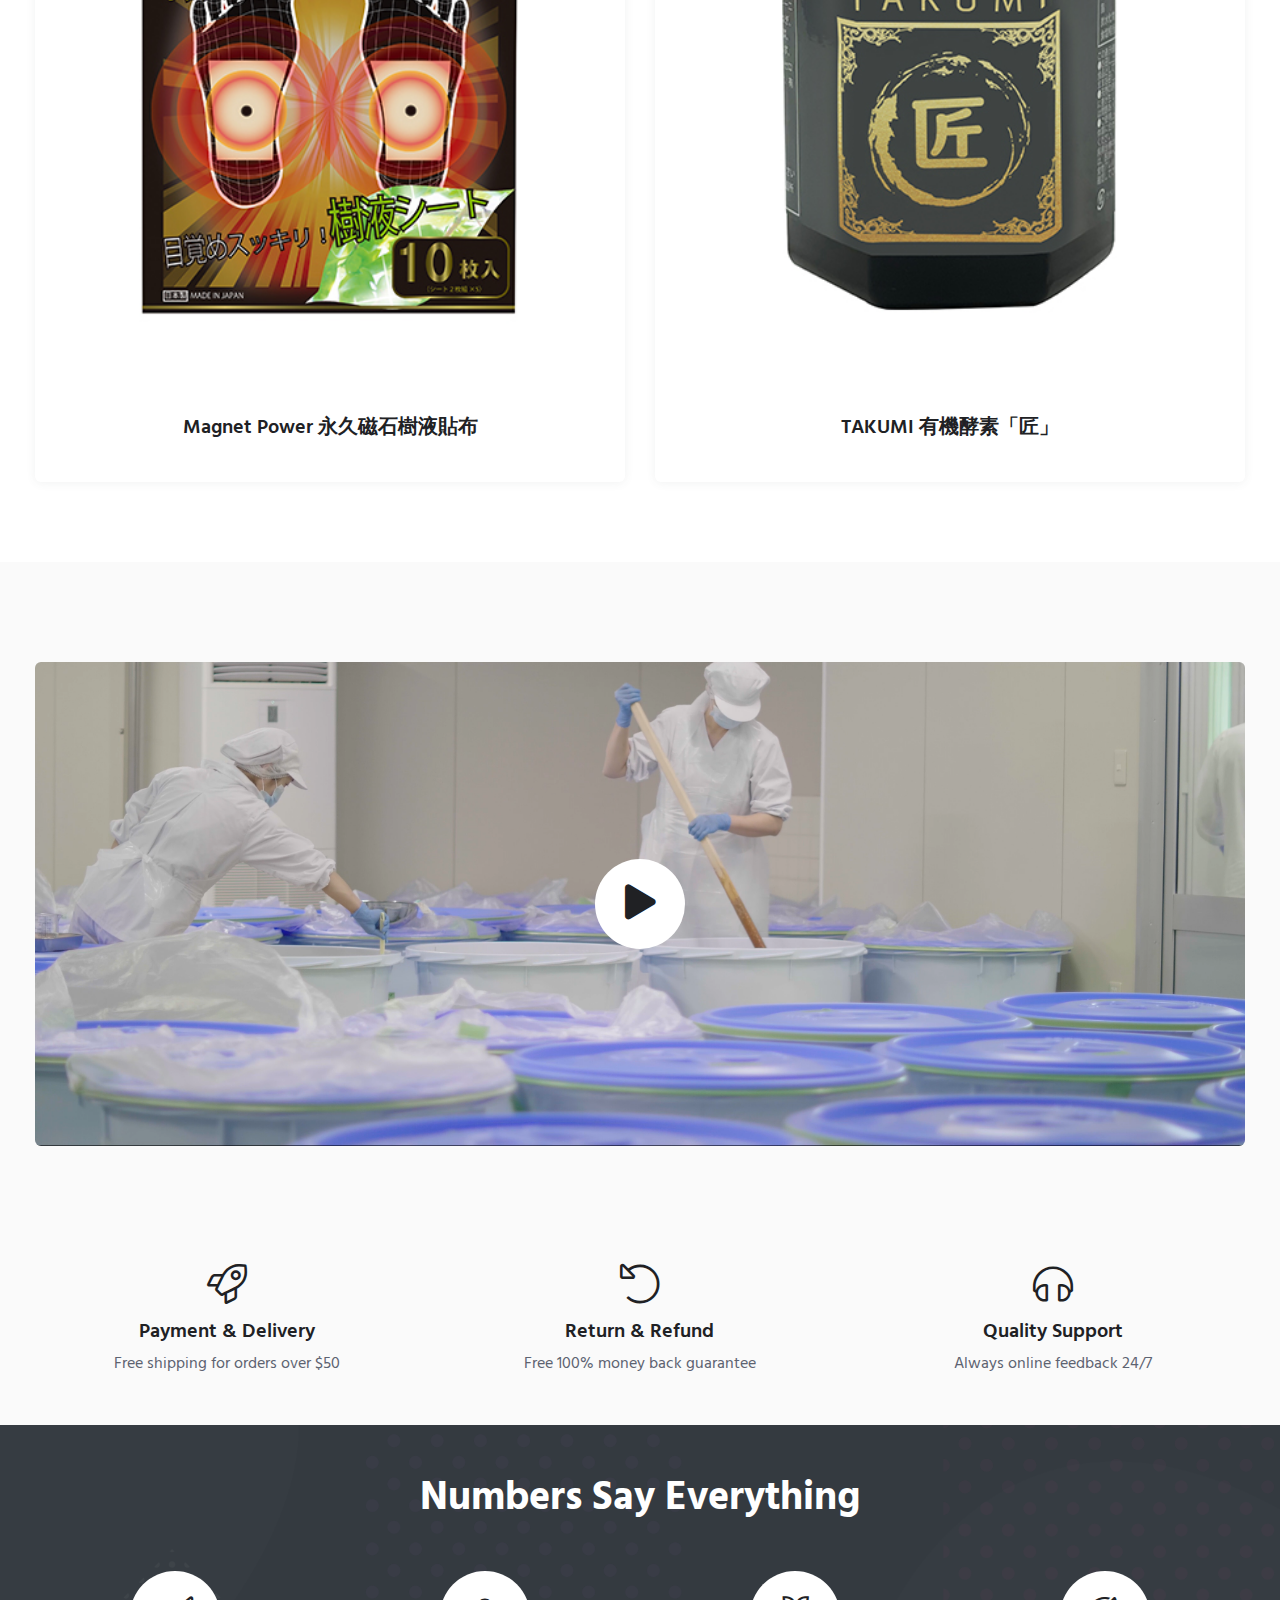
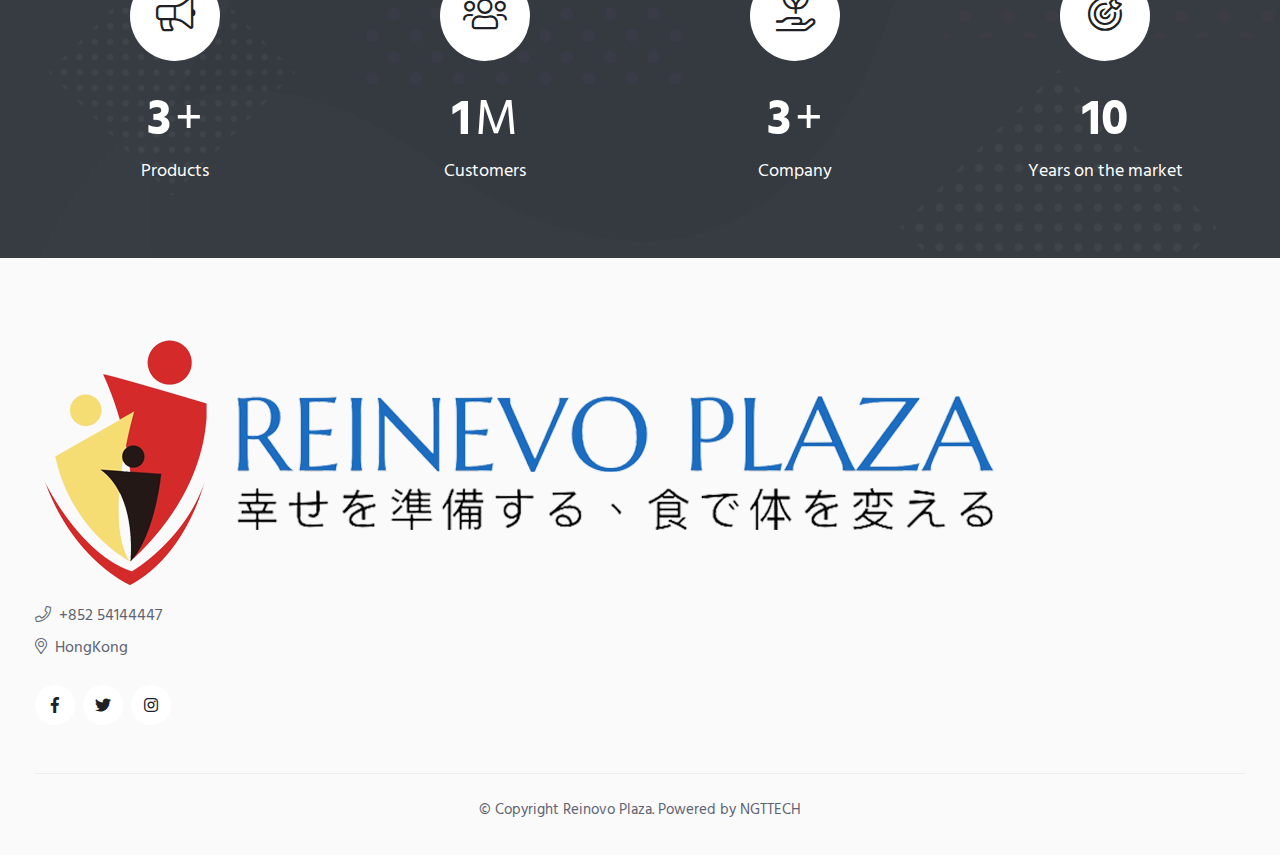
==== commit 09806700: "update site" ====
--- a/index.html
+++ b/index.html
@@ -81,9 +81,9 @@
                                 <li>
                                     <a href="takumi.php">TAKUMI <i class="fal"></i></a>
                                 </li>
-                                <li>
-                                    <a href="pls.html">PLS <i class="fal"></i></a>
-                                </li>
+  <!--          <li>
+                <a href="pls.html">PLS <i class="fal"></i></a>
+            </li> -->
                                 <li>
                                     <a href="#">Contact us <i class="fal"></i></a>
                                 </li>
@@ -112,9 +112,9 @@
             <li>
                 <a href="takumi.php">TAKUMI <i class="fal"></i></a>
             </li>
-            <li>
+  <!--          <li>
                 <a href="pls.html">PLS <i class="fal"></i></a>
-            </li>
+            </li> -->
             <li>
                 <a href="#">Contact us <i class="fal"></i></a>
             </li>
@@ -132,16 +132,12 @@
     <div class="carousel slide" data-ride="carousel" id="carouselExampleControls">
         <div class="carousel-inner">
             <div class="carousel-item active">
-                <img alt="First slide" class="d-block w-100 desktop-image" src="images/shop/3.jpg">
+                <img alt="First slide" class="d-block w-100 desktop-image" src="images/shop/1.jpg">
                 <img alt="First slide" class="d-block w-100 mobile-image" src="images/shop/s-1.png">
             </div>
-            <div class="carousel-item">
-                <img alt="Second slide" class="d-block w-100 desktop-image" src="images/shop/1.jpg">
+            <div class="carousel-item" id="about">
+                <img alt="Second slide" class="d-block w-100 desktop-image" src="images/shop/2.jpg">
                 <img alt="Second slide" class="d-block w-100 mobile-image" src="images/shop/s-2.png">
-            </div>
-            <div class="carousel-item" id="about">
-                <img alt="Third slide" class="d-block w-100 desktop-image" src="images/shop/2.jpg">
-                <img alt="Third slide" class="d-block w-100 mobile-image" src="images/shop/s-3.png">
             </div>
         </div>
         <a class="carousel-control-prev" data-slide="prev" href="#carouselExampleControls" role="button">
@@ -198,7 +194,7 @@
             <h3 class="sec-title">Best Products</h3>
         </div>
         <div class="row mt-5">
-            <div class="col-lg-4 col-md-6">
+            <div class="col-md-6">
                 <div class="card text-center hover-y overflow-hidden">
                     <div class="card-head">
                         <img alt="product image" class="card-img-top lazy" data-src="images/products/3_1.jpg"
@@ -211,7 +207,7 @@
                     </div><!-- end card-body -->
                 </div><!-- end card -->
             </div><!-- end col-lg-3 -->
-            <div class="col-lg-4 col-md-6">
+            <div class="col-md-6">
                 <div class="card text-center hover-y overflow-hidden">
                     <div class="card-head">
                         <img alt="product image" class="card-img-top lazy" data-src="iimages/products/1_1.jpg"
@@ -223,7 +219,7 @@
                         <h4 class="card-title fs-20"><a href="takumi.php">TAKUMI 有機酵素「匠」</a></h4>
                     </div><!-- end card-body -->
                 </div><!-- end card -->
-            </div>
+            </div><!--
             <div class="col-lg-4 col-md-6">
                 <div class="card text-center hover-y overflow-hidden">
                     <div class="card-head">
@@ -231,12 +227,12 @@
                              src="images/products/2_1.jpg">
                         <a class="btn btn-sm btn-primary add-to-cart-btn" href="pls.html">View Details <i
                                 class="fal fa-angle-right ml-1"></i></a>
-                    </div><!-- end card-head -->
+                    </div>&lt;!&ndash; end card-head &ndash;&gt;
                     <div class="card-body">
                         <h4 class="card-title fs-20"><a href="pls.html">PLS</a></h4>
-                    </div><!-- end card-body -->
-                </div><!-- end card -->
-            </div>
+                    </div>&lt;!&ndash; end card-body &ndash;&gt;
+                </div>&lt;!&ndash; end card &ndash;&gt;
+            </div>-->
 
         </div><!-- end row -->
         <!--<div class="text-center">
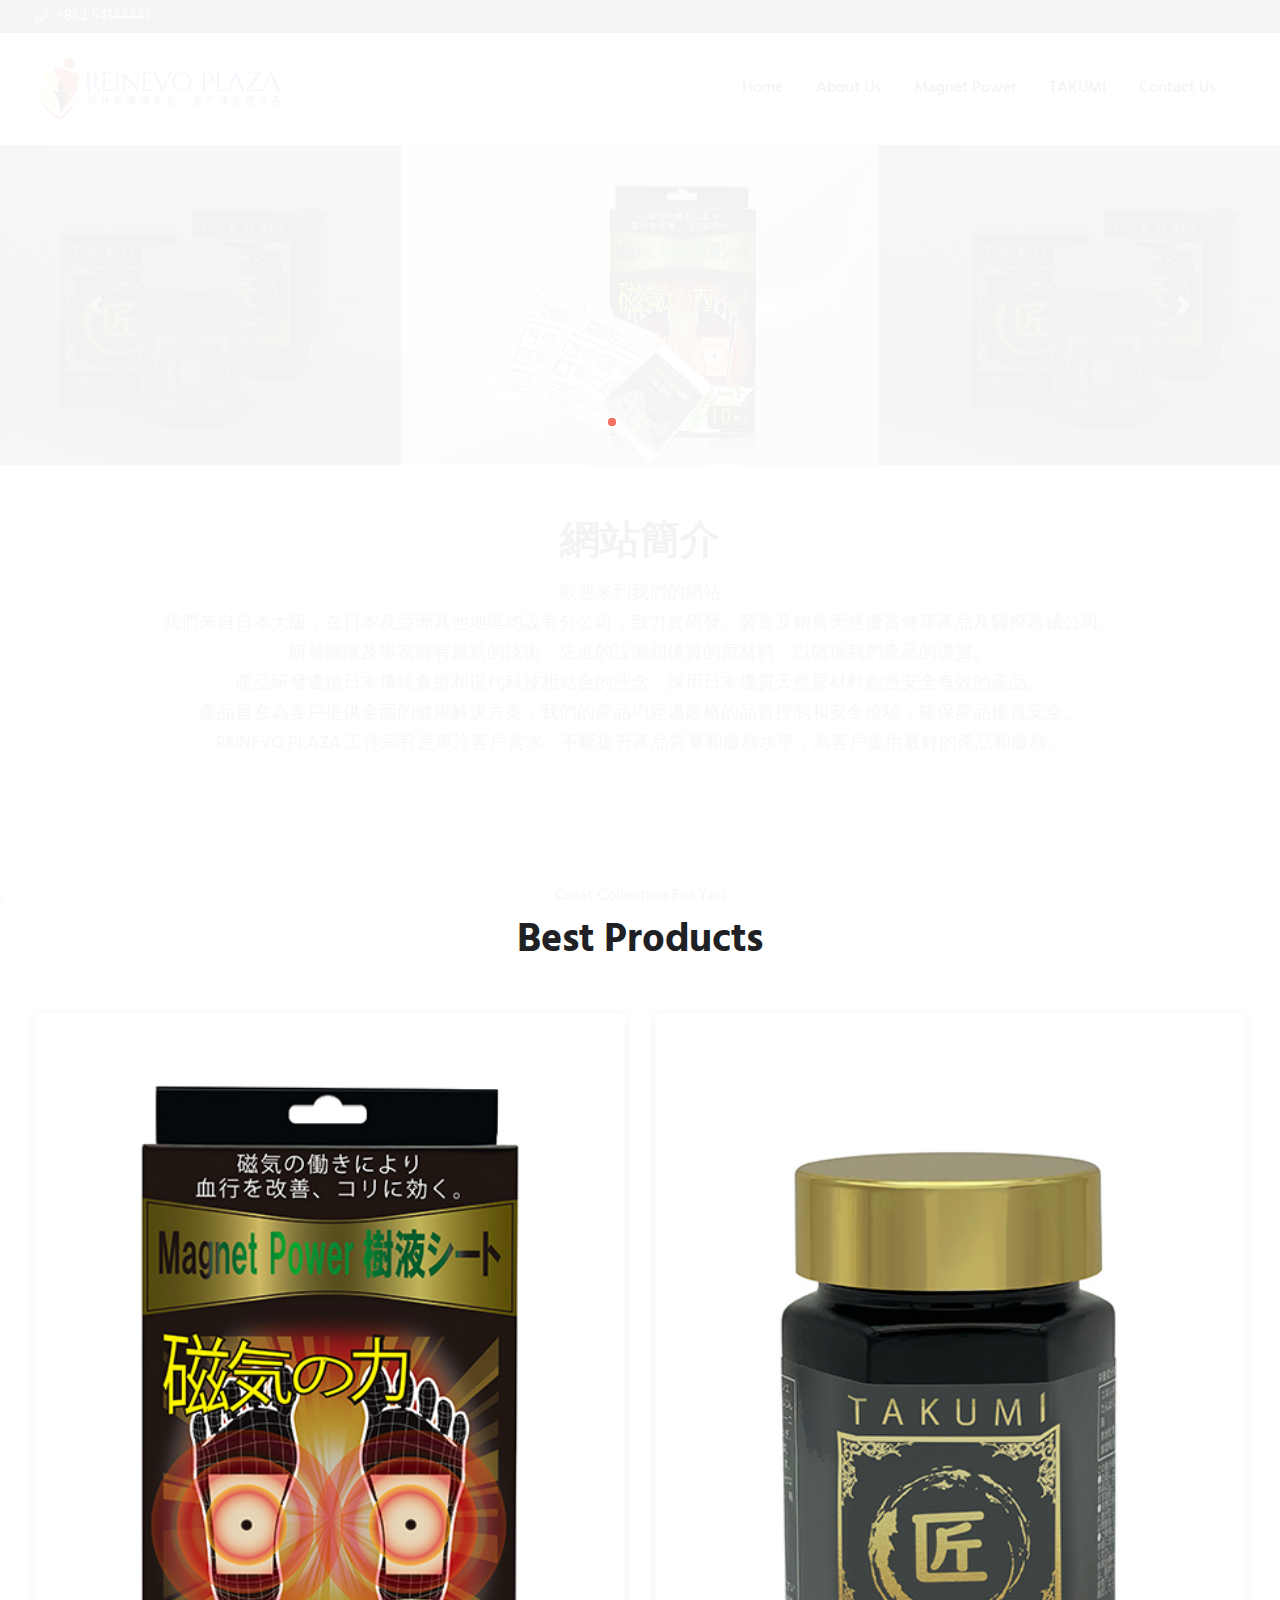
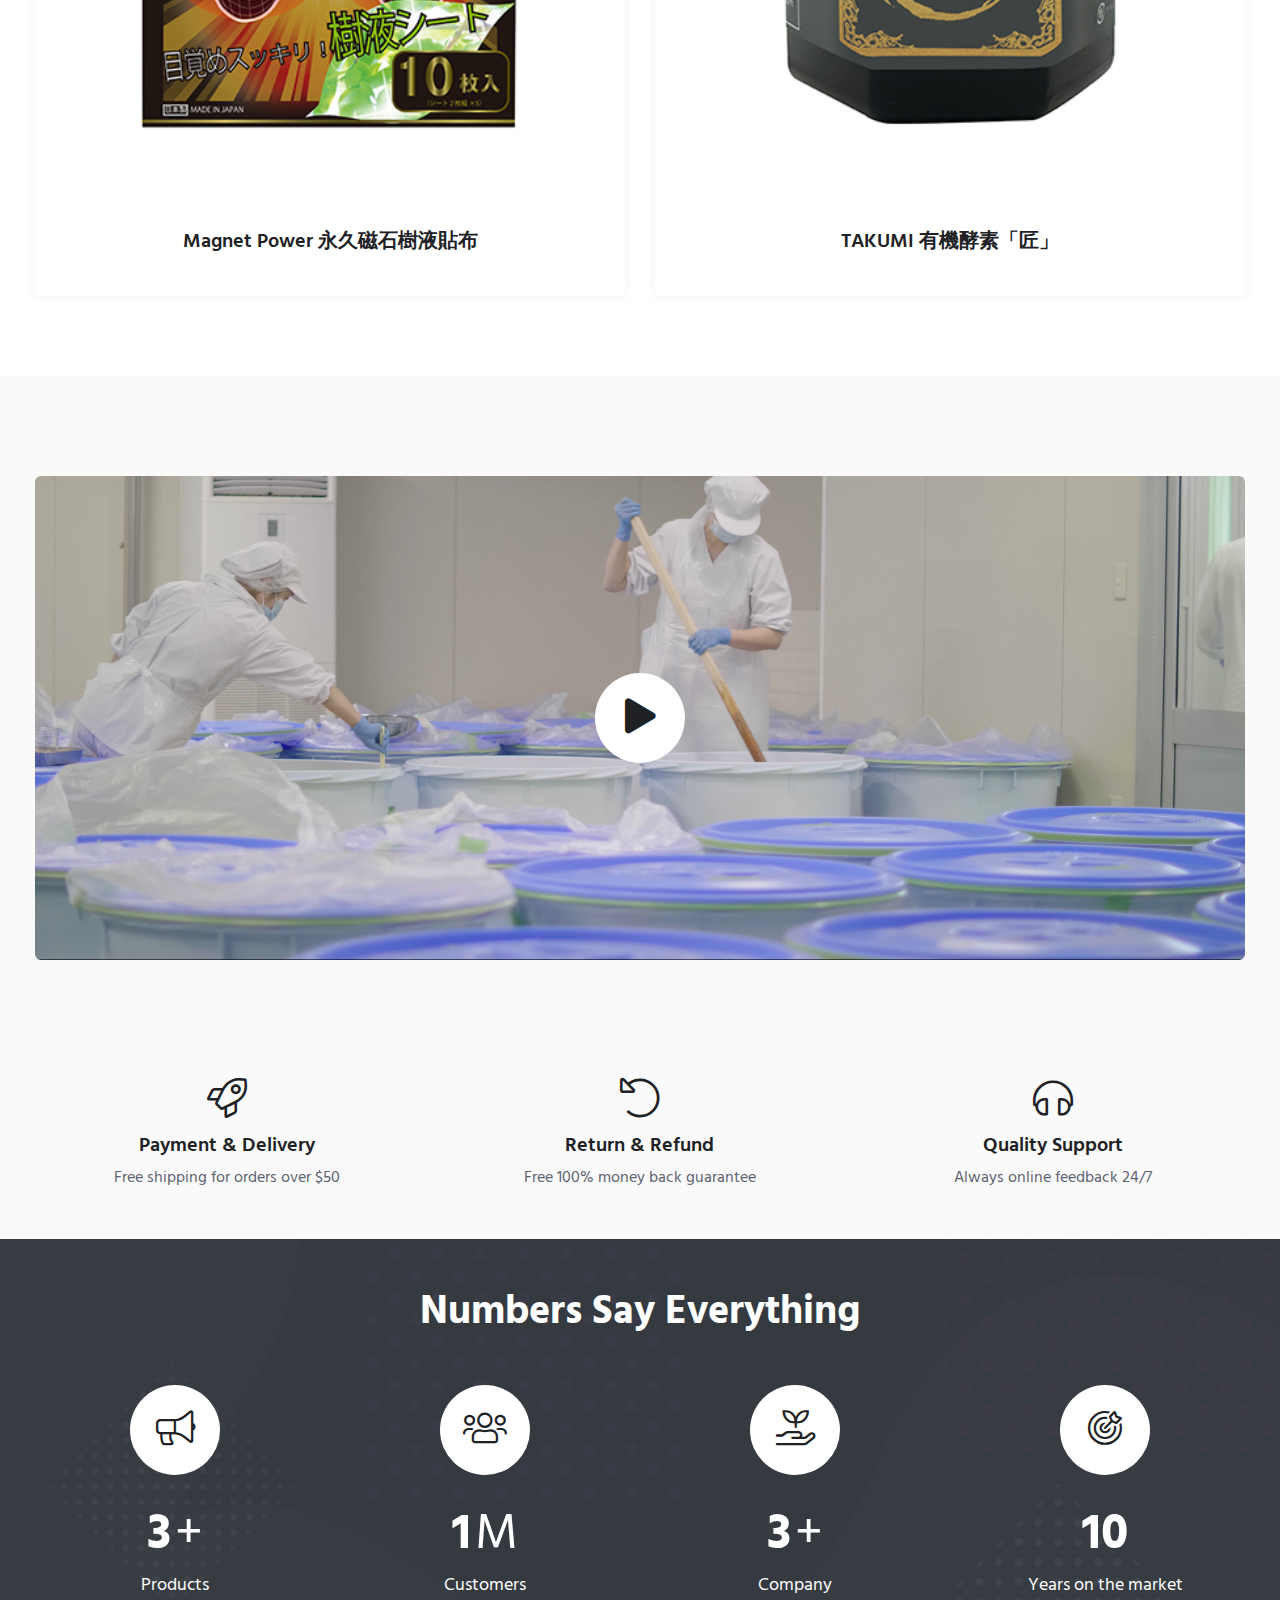
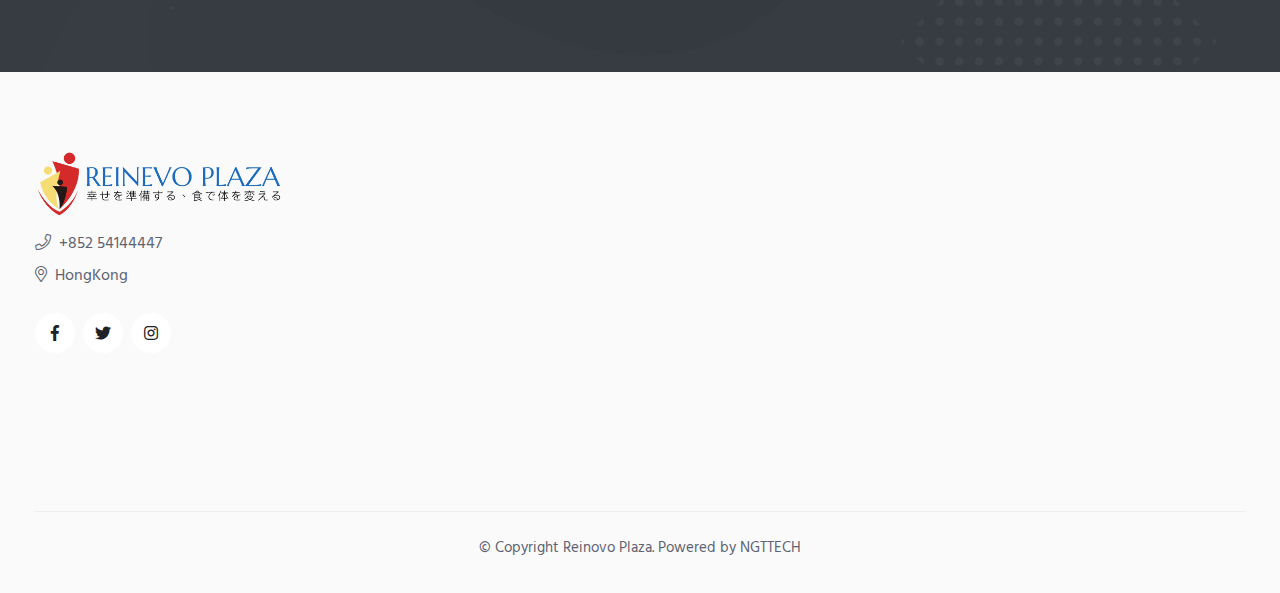
==== commit da1533ad: "update site" ====
--- a/index.html
+++ b/index.html
@@ -56,7 +56,7 @@
     <div class="main-header bg-white py-4">
         <div class="container">
             <div class="row align-items-center">
-                <div class="col-lg-2 col-8">
+                <div class="col-lg-2 col-10">
                     <div class="main-brand-wrap d-flex align-items-center justify-content-between">
                         <a class="side-menu-open icon-element icon-element-xs d-block d-lg-none mr-3" href="#">
                             <i class="fal fa-bars"></i>
--- a/css/style.css
+++ b/css/style.css
@@ -2784,6 +2784,14 @@
     display: none !important;
 }
 
+.logo{
+    max-width: 250px;
+}
+
+.footer-logo{
+    max-width: 250px;
+}
+
 /* Media query for mobile screens */
 @media (max-width: 767px) {
     .desktop-image {
@@ -2791,8 +2799,9 @@
     }
 
     .logo{
-        max-width: 130px;
-    }
+        max-width: 220px;
+    }
+
 
     .mobile-image {
         display: block !important;
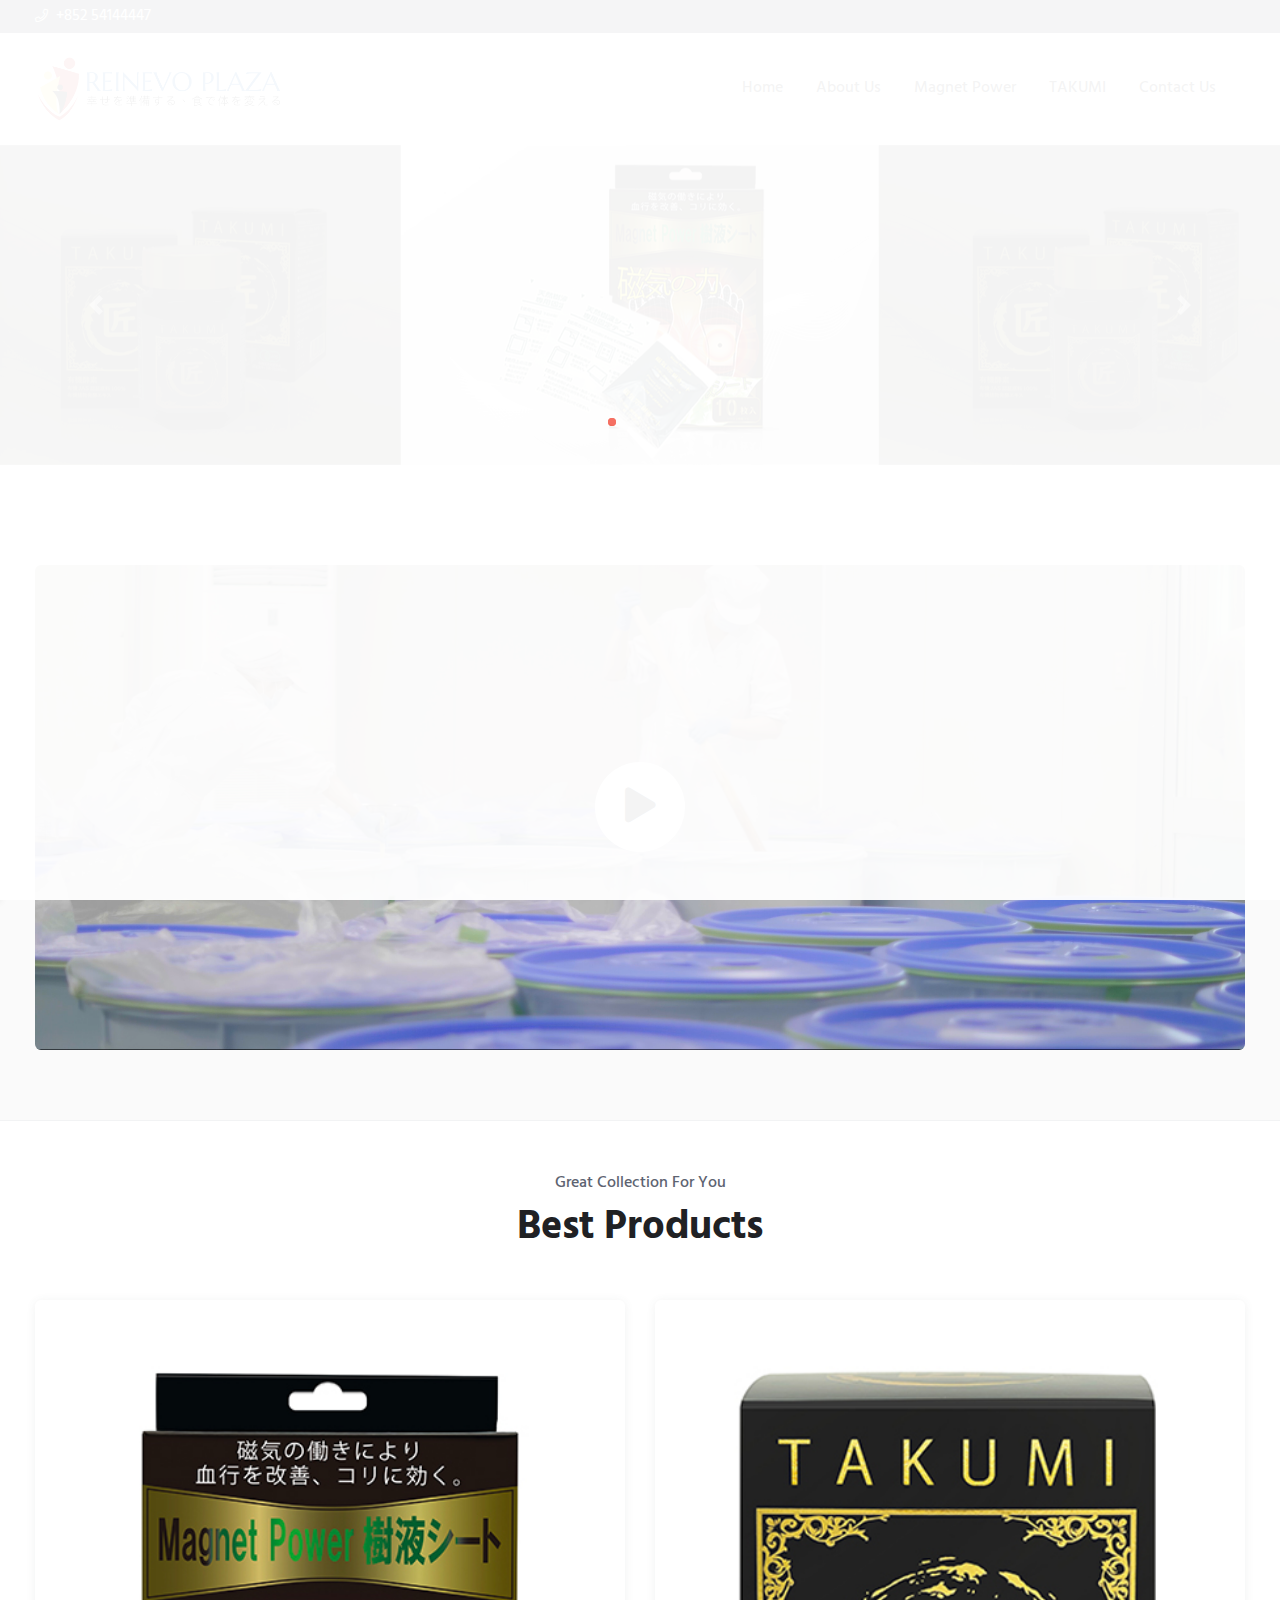
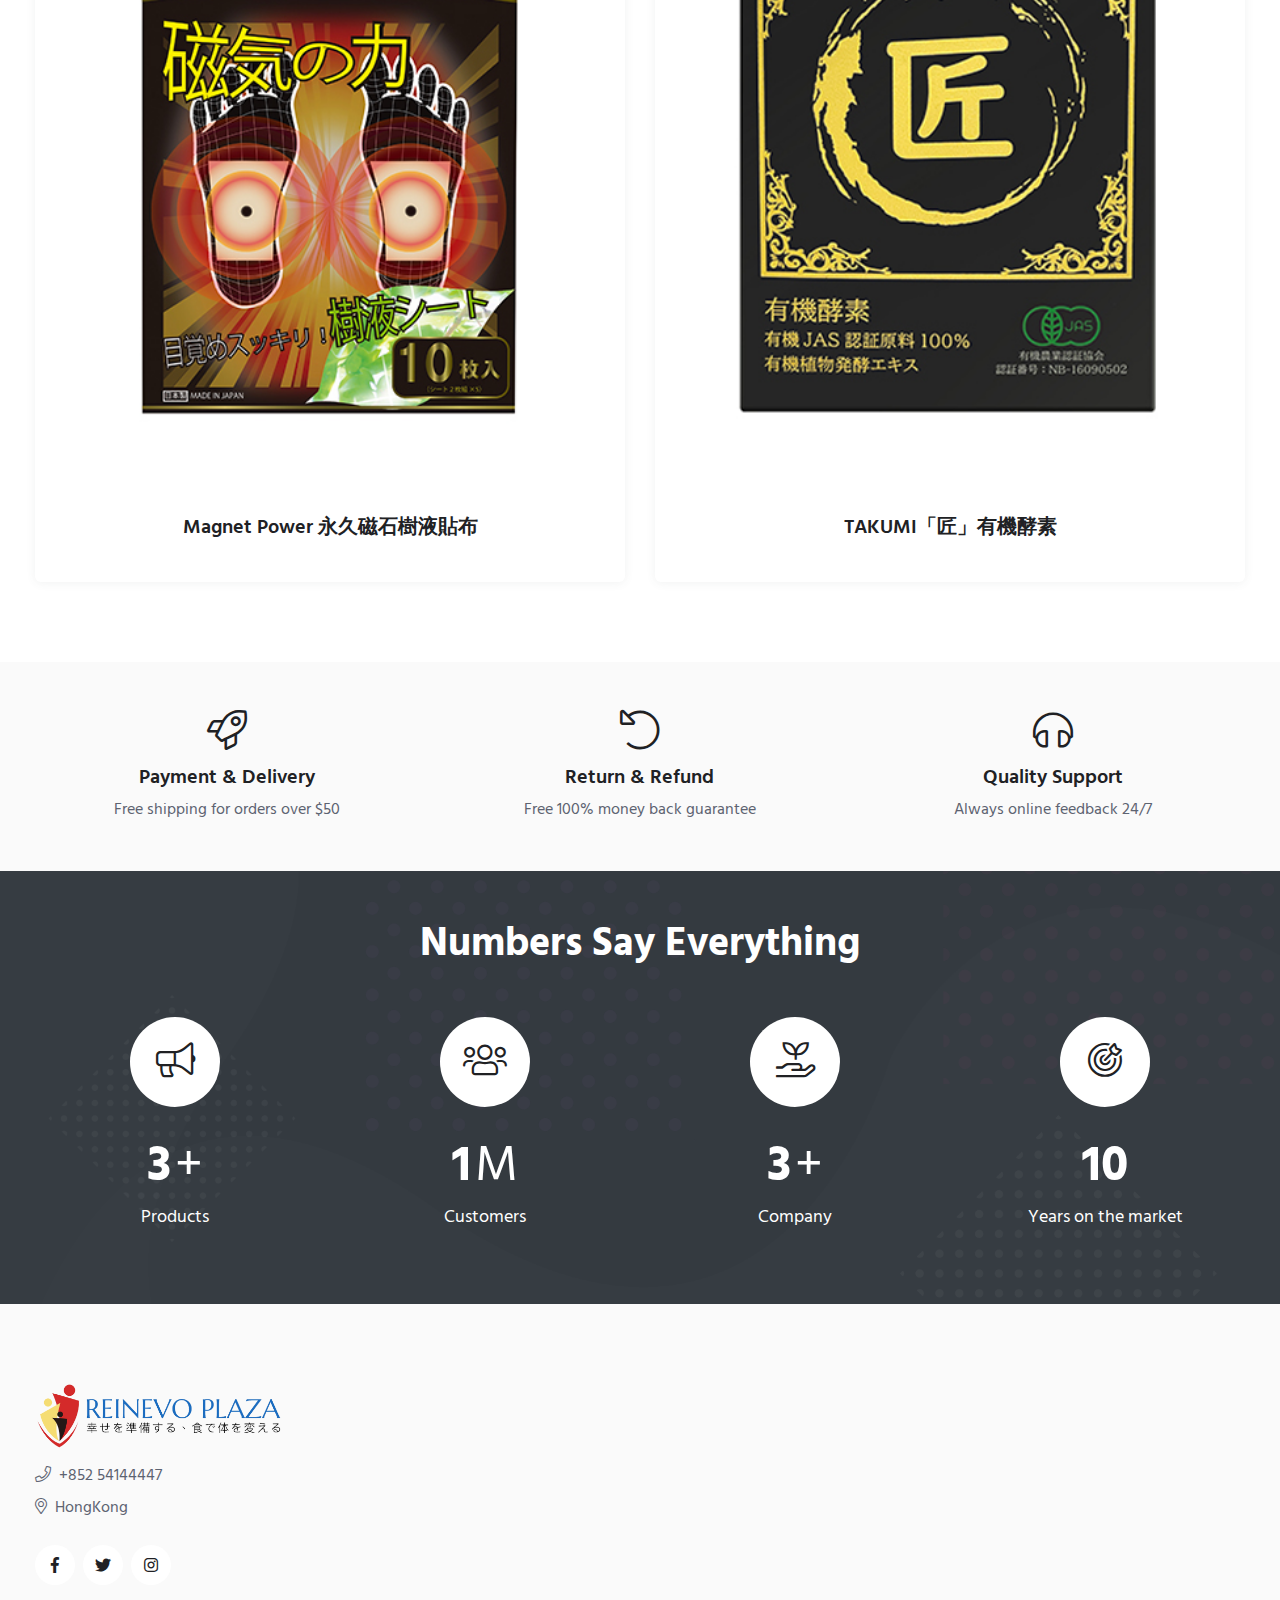
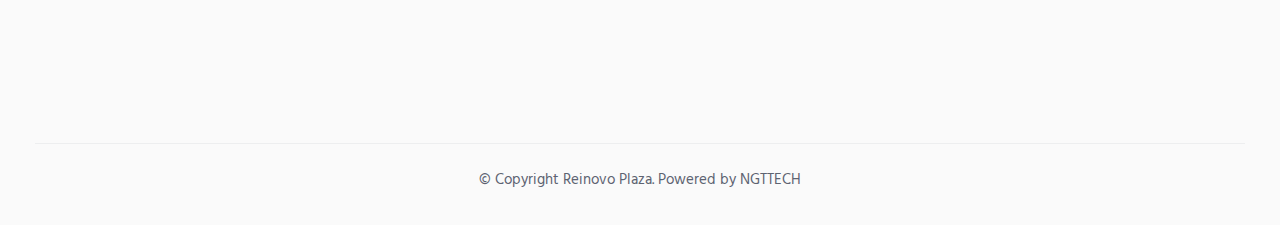
==== commit 61fce774: "update site" ====
--- a/index.html
+++ b/index.html
@@ -73,7 +73,7 @@
                                     <a href="index.html">home <i class="fal"></i></a>
                                 </li>
                                 <li>
-                                    <a href="#about">about us <i class="fal"></i></a>
+                                    <a href="about.html">about us <i class="fal"></i></a>
                                 </li>
                                 <li>
                                     <a href="magnet-power.php">Magnet Power <i class="fal"></i></a>
@@ -81,9 +81,6 @@
                                 <li>
                                     <a href="takumi.php">TAKUMI <i class="fal"></i></a>
                                 </li>
-  <!--          <li>
-                <a href="pls.html">PLS <i class="fal"></i></a>
-            </li> -->
                                 <li>
                                     <a href="#">Contact us <i class="fal"></i></a>
                                 </li>
@@ -104,7 +101,7 @@
                 <a href="index.html">home <i class="fal"></i></a>
             </li>
             <li>
-                <a href="#about">about us <i class="fal"></i></a>
+                <a href="about.html">about us <i class="fal"></i></a>
             </li>
             <li>
                 <a href="magnet-power.php">Magnet Power <i class="fal"></i></a>
@@ -112,9 +109,9 @@
             <li>
                 <a href="takumi.php">TAKUMI <i class="fal"></i></a>
             </li>
-  <!--          <li>
-                <a href="pls.html">PLS <i class="fal"></i></a>
-            </li> -->
+            <!--          <li>
+                          <a href="pls.html">PLS <i class="fal"></i></a>
+                      </li> -->
             <li>
                 <a href="#">Contact us <i class="fal"></i></a>
             </li>
@@ -132,12 +129,16 @@
     <div class="carousel slide" data-ride="carousel" id="carouselExampleControls">
         <div class="carousel-inner">
             <div class="carousel-item active">
-                <img alt="First slide" class="d-block w-100 desktop-image" src="images/shop/1.jpg">
-                <img alt="First slide" class="d-block w-100 mobile-image" src="images/shop/s-1.png">
+                <a href="magnet-power.php">
+                    <img alt="First slide" class="d-block w-100 desktop-image" src="images/shop/1.jpg">
+                    <img alt="First slide" class="d-block w-100 mobile-image" src="images/shop/s-1.png">
+                </a>
             </div>
             <div class="carousel-item" id="about">
-                <img alt="Second slide" class="d-block w-100 desktop-image" src="images/shop/2.jpg">
-                <img alt="Second slide" class="d-block w-100 mobile-image" src="images/shop/s-2.png">
+                <a href="takumi.php">
+                    <img alt="Second slide" class="d-block w-100 desktop-image" src="images/shop/2.jpg">
+                    <img alt="Second slide" class="d-block w-100 mobile-image" src="images/shop/s-2.png">
+                </a>
             </div>
         </div>
         <a class="carousel-control-prev" data-slide="prev" href="#carouselExampleControls" role="button">
@@ -156,31 +157,26 @@
 =================================-->
 
 <!-- ================================
-       START SERVICE AREA
-================================= -->
-<section class="service-area section-padding bg-gray">
-    <div class="container">
-        <div class="text-center">
-            <h2 class="sec-title mb-3 theme-font-2 fw-semi-bold">網站簡介</h2>
-            <p class="sec-desc mb-4">
-                歡迎來到我們的網站<br/>
-
-                我們来自日本大阪，在日本及亞洲其他地區均設有分公司，致力於研發、製造及銷售天然優質健康產品及醫療器械公司。<br/>
-
-                研發團隊及專家擁有最新的技術、先進的設備和優質的原材料，以確保我們產品的優質。<br/>
-
-                產品研發遵循日本傳統食療和現代科技相結合的理念，採用日本優質天然原材料創造安全有效的產品。<br/>
-
-                產品旨在為客戶提供全面的健康解決方案，我們的產品均經過嚴格的品質控制和安全檢驗，確保產品優質安全。<br/>
-
-                REINEVO PLAZA 工作宗旨是專注客戶需求，不斷提升產品質量和服務水平，為客戶提供最好的產品和服務。
-            </p>
-        </div>
-    </div><!-- end container -->
-</section><!-- end service-area -->
-<!-- ================================
-       START SERVICE AREA
-================================= -->
+       START CTA AREA
+================================= -->
+<section class="cta-area bg-gray section--padding">
+    <div class="container">
+        <div class="row">
+            <div class="col-lg-12">
+                <div class="position-relative">
+                    <img alt="" class="w-100 rounded-6 lazy" data-src="images/products/thumb.PNG"
+                         src="images/products/thumb.PNG">
+                    <div class="video-box position-absolute top-0 left-0 w-100 h-100 d-flex align-items-center justify-content-center">
+                        <a class="icon-element hover-y" data-fancybox="preview-video"
+                           href="https://www.youtube.com/watch?v=OJF3Egdzdyc" title="Play Video">
+                            <i class="fas fa-play"></i>
+                        </a>
+                    </div>
+                </div>
+            </div>
+        </div><!-- end row -->
+    </div><!-- end container -->
+</section><!-- end cta-area -->
 
 <hr class="border-top-gray my-0">
 
@@ -210,13 +206,13 @@
             <div class="col-md-6">
                 <div class="card text-center hover-y overflow-hidden">
                     <div class="card-head">
-                        <img alt="product image" class="card-img-top lazy" data-src="iimages/products/1_1.jpg"
-                             src="images/products/1_1.jpg">
+                        <img alt="product image" class="card-img-top lazy" data-src="iimages/products/1_4.png"
+                             src="images/products/1_4.png">
                         <a class="btn btn-sm btn-primary add-to-cart-btn" href="takumi.php">View Details <i
                                 class="fal fa-angle-right ml-1"></i></a>
                     </div><!-- end card-head -->
                     <div class="card-body">
-                        <h4 class="card-title fs-20"><a href="takumi.php">TAKUMI 有機酵素「匠」</a></h4>
+                        <h4 class="card-title fs-20"><a href="takumi.php">TAKUMI「匠」有機酵素</a></h4>
                     </div><!-- end card-body -->
                 </div><!-- end card -->
             </div><!--
@@ -245,27 +241,7 @@
        START PRODUCT AREA
 ================================= -->
 
-<!-- ================================
-       START CTA AREA
-================================= -->
-<section class="cta-area bg-gray section--padding">
-    <div class="container">
-        <div class="row">
-            <div class="col-lg-12">
-                <div class="position-relative">
-                    <img alt="" class="w-100 rounded-6 lazy" data-src="images/products/thumb.PNG"
-                         src="images/products/thumb.PNG">
-                    <div class="video-box position-absolute top-0 left-0 w-100 h-100 d-flex align-items-center justify-content-center">
-                        <a class="icon-element hover-y" data-fancybox="preview-video"
-                           href="https://www.youtube.com/watch?v=OJF3Egdzdyc" title="Play Video">
-                            <i class="fas fa-play"></i>
-                        </a>
-                    </div>
-                </div>
-            </div>
-        </div><!-- end row -->
-    </div><!-- end container -->
-</section><!-- end cta-area -->
+
 <!-- ================================
        START CTA AREA
 ================================= -->
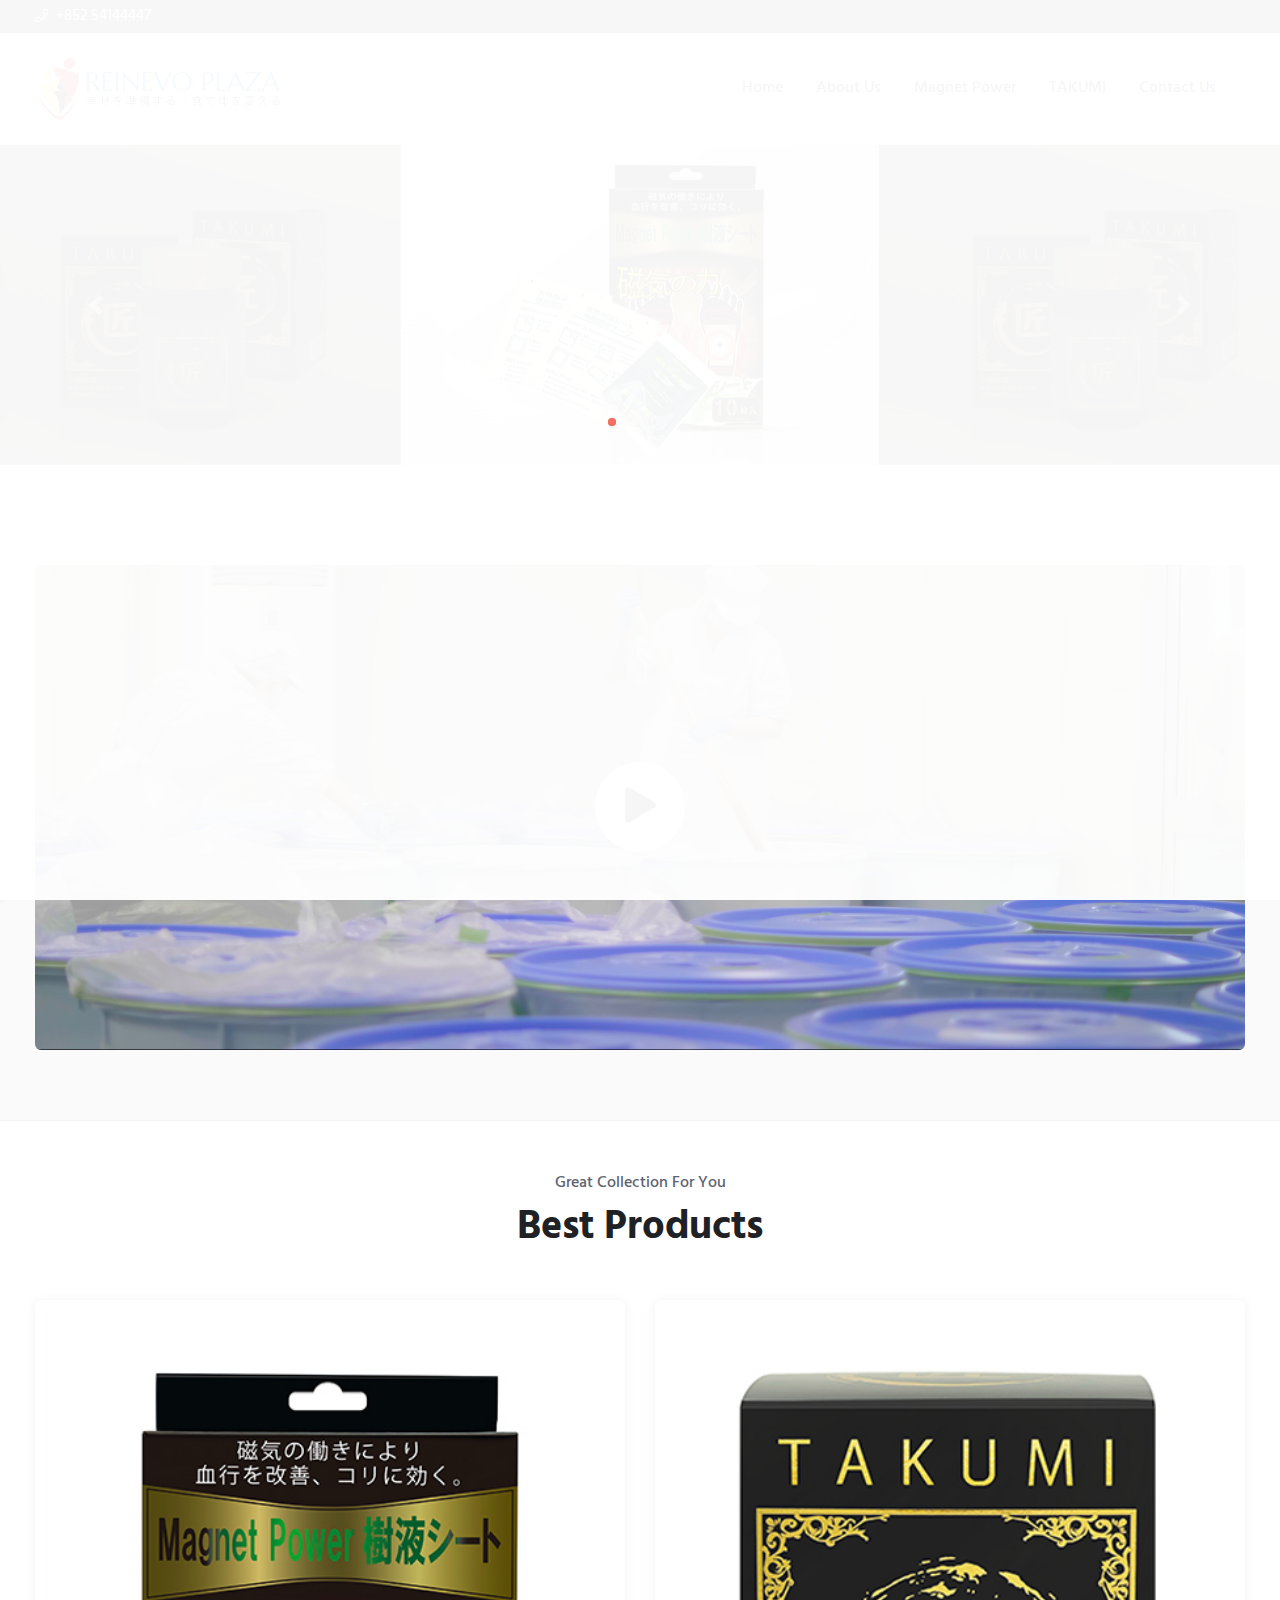
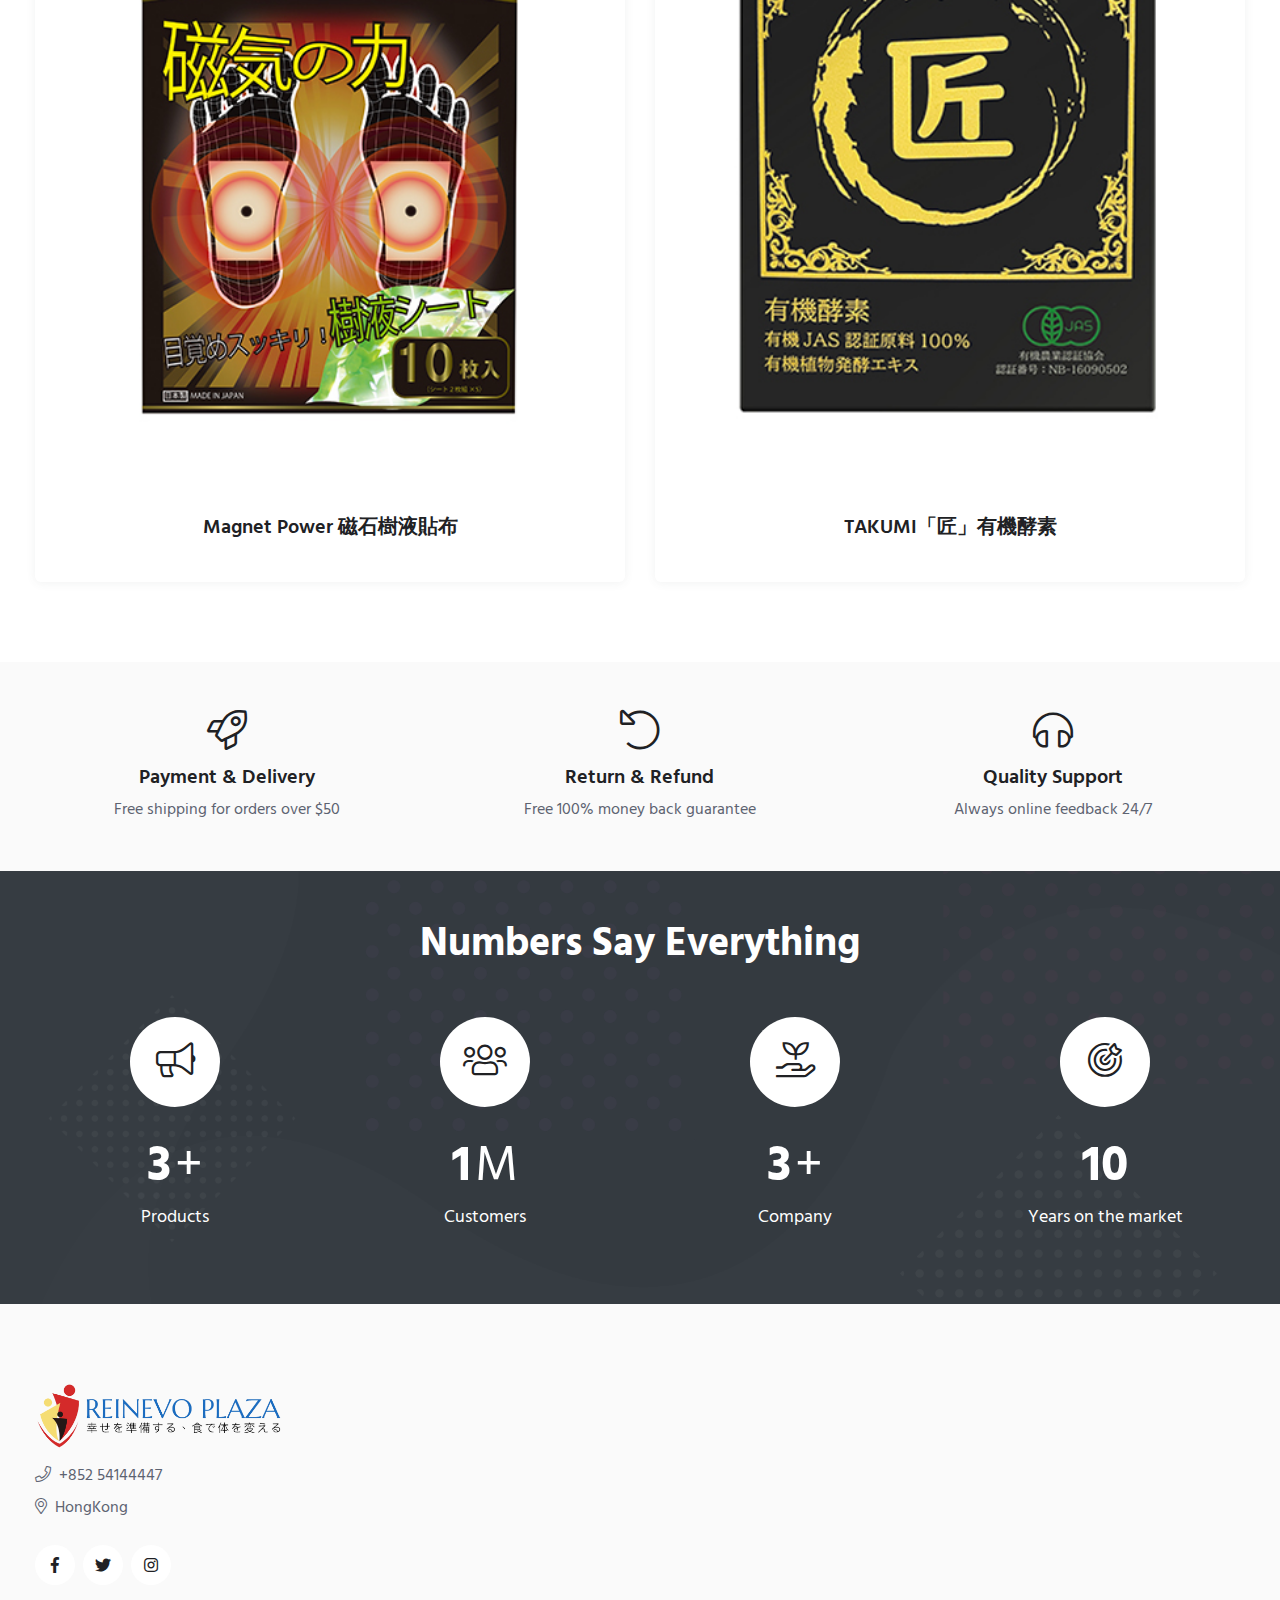
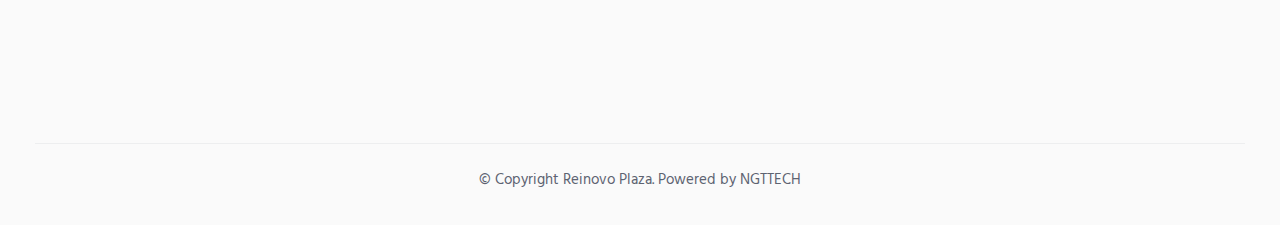
==== commit 23411c7f: "update site" ====
--- a/index.html
+++ b/index.html
@@ -98,22 +98,22 @@
         </a><!-- end off-canvas-close -->
         <ul class="list-item off-canvas-menu">
             <li>
-                <a href="index.html">home <i class="fal"></i></a>
-            </li>
-            <li>
-                <a href="about.html">about us <i class="fal"></i></a>
-            </li>
-            <li>
-                <a href="magnet-power.php">Magnet Power <i class="fal"></i></a>
-            </li>
-            <li>
-                <a href="takumi.php">TAKUMI <i class="fal"></i></a>
+                <a href="index.html">主頁 <i class="fal"></i></a>
+            </li>
+            <li>
+                <a href="about.html">關於我們 <i class="fal"></i></a>
+            </li>
+            <li>
+                <a href="magnet-power.php">磁石樹液貼布 <i class="fal"></i></a>
+            </li>
+            <li>
+                <a href="takumi.php">「匠」有機酵素 <i class="fal"></i></a>
             </li>
             <!--          <li>
                           <a href="pls.html">PLS <i class="fal"></i></a>
                       </li> -->
             <li>
-                <a href="#">Contact us <i class="fal"></i></a>
+                <a href="#">聯繫我們 <i class="fal"></i></a>
             </li>
         </ul>
     </div><!-- end off-canvas -->
@@ -199,7 +199,7 @@
                                 class="fal fa-angle-right ml-1"></i></a>
                     </div><!-- end card-head -->
                     <div class="card-body">
-                        <h4 class="card-title fs-20"><a href="magnet-power.php">Magnet Power 永久磁石樹液貼布</a></h4>
+                        <h4 class="card-title fs-20"><a href="magnet-power.php">Magnet Power 磁石樹液貼布</a></h4>
                     </div><!-- end card-body -->
                 </div><!-- end card -->
             </div><!-- end col-lg-3 -->
